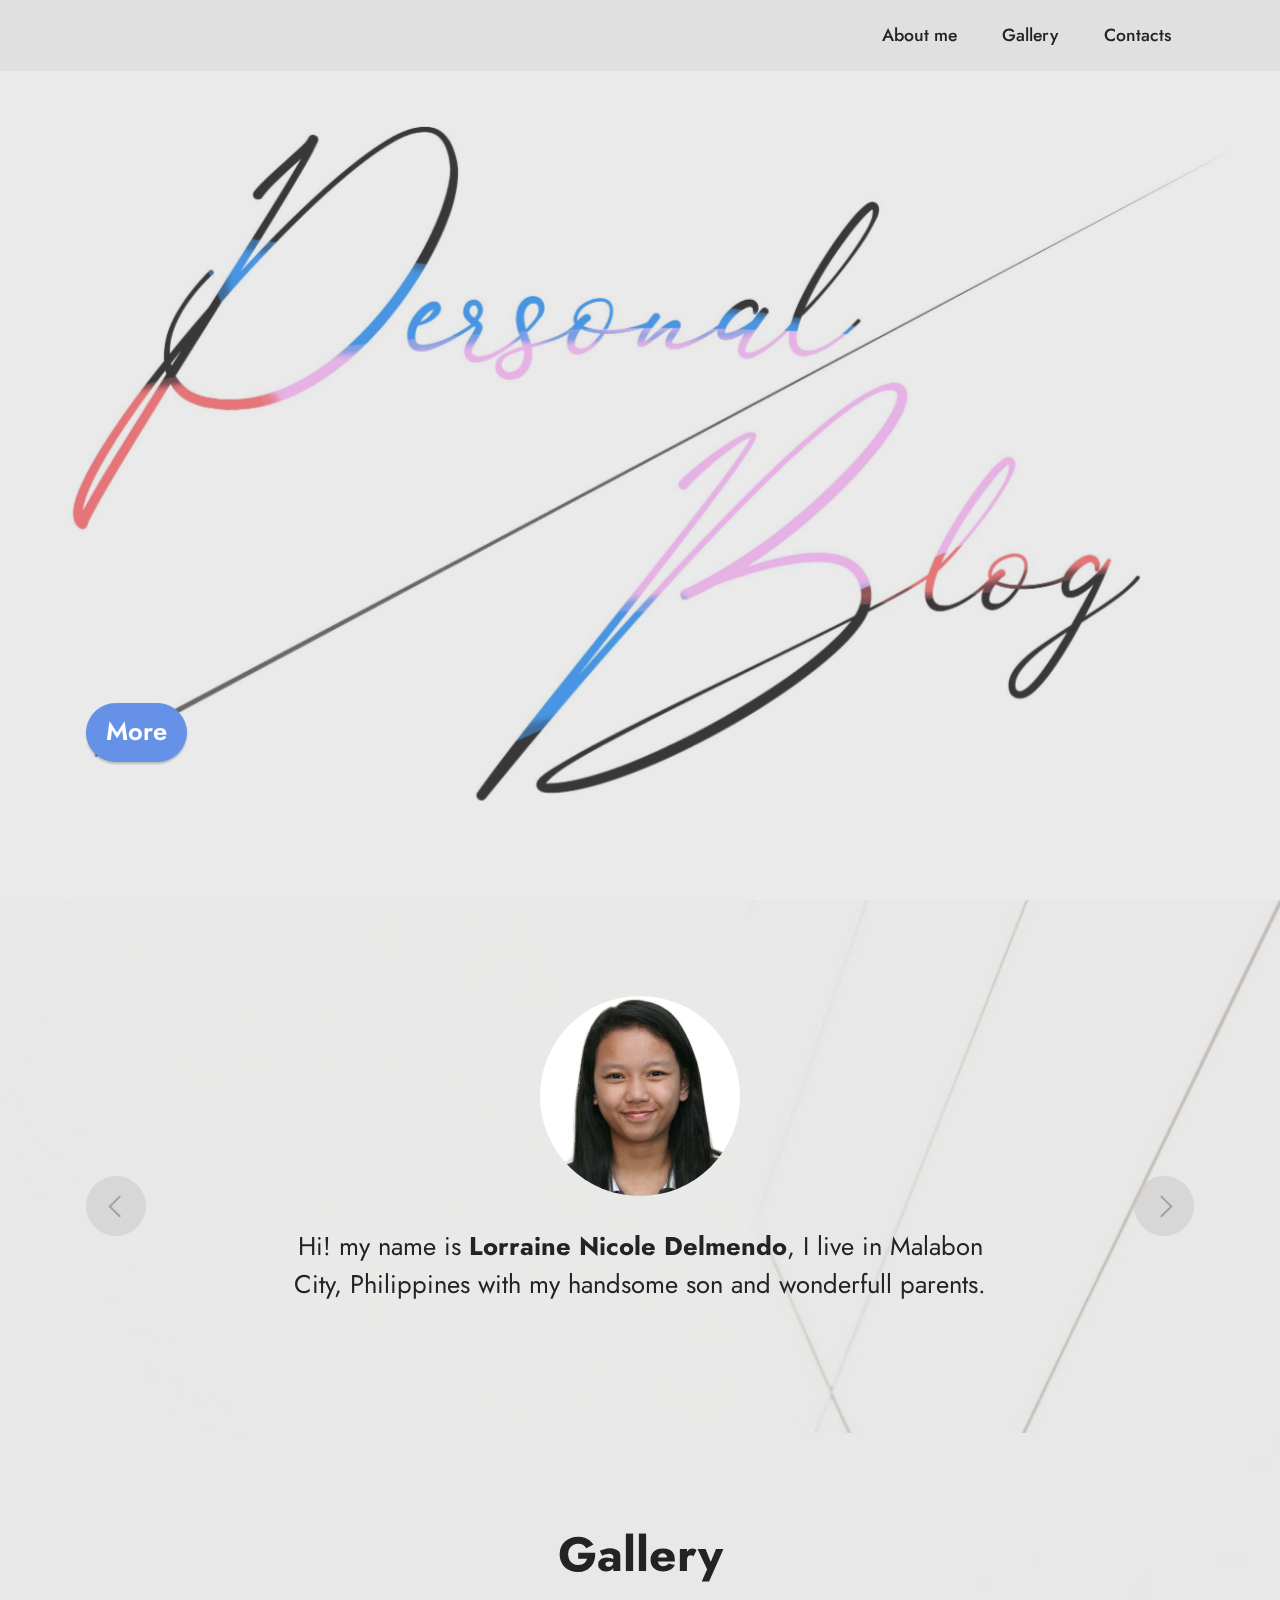
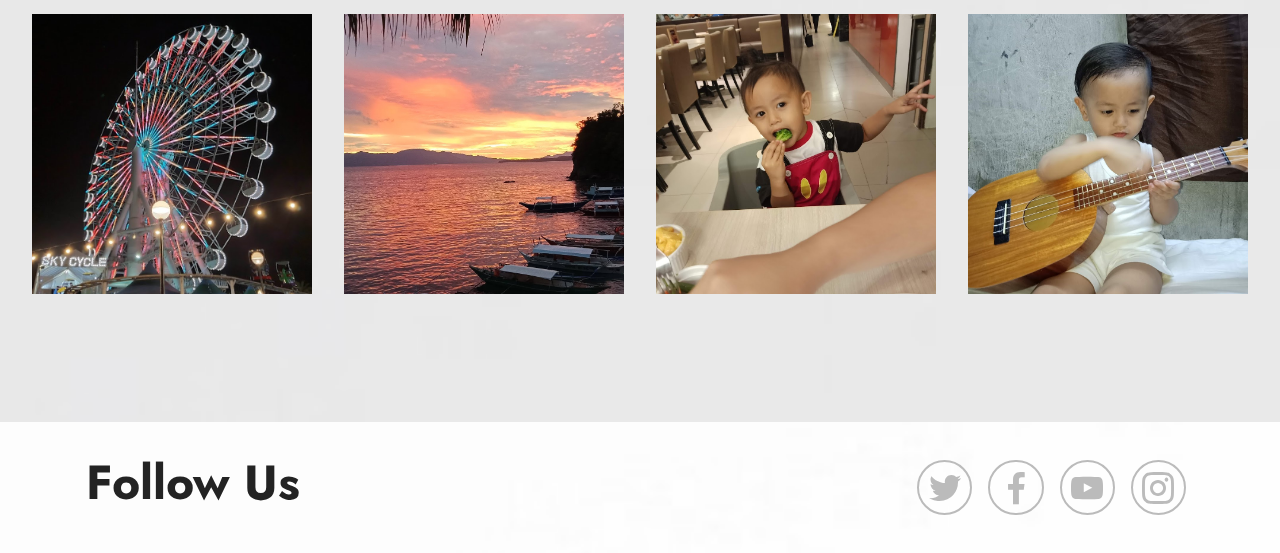
==== Blog/index.html @ 2544f217 "Blog" ====
<!DOCTYPE html>
<html  >
<head>
  <!-- Site made with Mobirise Website Builder v5.0.29, https://mobirise.com -->
  <meta charset="UTF-8">
  <meta http-equiv="X-UA-Compatible" content="IE=edge">
  <meta name="generator" content="Mobirise v5.0.29, mobirise.com">
  <meta name="viewport" content="width=device-width, initial-scale=1, minimum-scale=1">
  <link rel="shortcut icon" href="assets/images/pb-357x286.jpeg" type="image/x-icon">
  <meta name="description" content="">
  
  
  <title>Home</title>
  <link rel="stylesheet" href="assets/web/assets/mobirise-icons2/mobirise2.css">
  <link rel="stylesheet" href="assets/tether/tether.min.css">
  <link rel="stylesheet" href="assets/bootstrap/css/bootstrap.min.css">
  <link rel="stylesheet" href="assets/bootstrap/css/bootstrap-grid.min.css">
  <link rel="stylesheet" href="assets/bootstrap/css/bootstrap-reboot.min.css">
  <link rel="stylesheet" href="assets/dropdown/css/style.css">
  <link rel="stylesheet" href="assets/socicon/css/styles.css">
  <link rel="stylesheet" href="assets/theme/css/style.css">
  <link rel="preload" as="style" href="assets/mobirise/css/mbr-additional.css"><link rel="stylesheet" href="assets/mobirise/css/mbr-additional.css" type="text/css">
  
  
  
  
</head>
<body>
  
  <section class="menu menu3 cid-saQWRDQzKo" once="menu" id="menu3-0">
    
    <nav class="navbar navbar-dropdown navbar-fixed-top navbar-expand-lg">
        <div class="container">
            <div class="navbar-brand">
                
                
            </div>
            <button class="navbar-toggler" type="button" data-toggle="collapse" data-target="#navbarSupportedContent" aria-controls="navbarNavAltMarkup" aria-expanded="false" aria-label="Toggle navigation">
                <div class="hamburger">
                    <span></span>
                    <span></span>
                    <span></span>
                    <span></span>
                </div>
            </button>
            <div class="collapse navbar-collapse" id="navbarSupportedContent">
                <ul class="navbar-nav nav-dropdown nav-right navbar-nav-top-padding" data-app-modern-menu="true"><li class="nav-item"><a class="nav-link link text-black text-primary display-4" href="index.html#testimonials3-3">
                            About me</a></li>
                    <li class="nav-item"><a class="nav-link link text-black text-primary display-4" href="index.html#gallery6-5">
                            Gallery</a></li>
                    <li class="nav-item"><a class="nav-link link text-black text-primary display-4" href="index.html#contacts4-6">Contacts</a>
                    </li></ul>
                
                
            </div>
        </div>
    </nav>
</section>

<section class="engine"><a href="https://mobirise.info/n">free simple website templates</a></section><section class="header4 cid-saR6z9TPL6 mbr-fullscreen mbr-parallax-background" id="header4-7">

    
    <div class="mbr-overlay"></div>
    <div class="container">
        <div class="row">
            <div class="content-wrap">
                
                
                

                <div class="mbr-section-btn"><a class="btn btn-primary display-7" href="index.html#testimonials3-3">More</a></div>
            </div>
        </div>
    </div>
</section>

<section class="testimonails3 carousel slide testimonials-slider cid-saQYOxG101" data-interval="false" id="testimonials3-3">

    

    <div class="mbr-overlay" style="opacity: 0.3; background-color: rgb(187, 187, 187);">
    </div>

    <div class="text-center container">
        

        <div class="carousel slide" role="listbox" data-pause="true" data-keyboard="false" data-ride="false" data-interval="false">
            <div class="carousel-inner">
                
                
            <div class="carousel-item">
                    <div class="user col-md-8">
                        <div class="user_image">
                            <img src="assets/images/img-20180225-234508-400x399.jpg" alt="">
                        </div>
                        <div class="user_text mb-4">
                            <p class="mbr-fonts-style display-7">Hi! my name is <strong>Lorraine Nicole Delmendo</strong>, I live in Malabon City, Philippines with my handsome son and wonderfull parents.</p>
                        </div>
                        
                        
                    </div>
                </div></div>

            <div class="carousel-controls">
                <a class="carousel-control-prev" role="button" data-slide="prev">
                    <span aria-hidden="true" class="mobi-mbri mobi-mbri-arrow-prev mbr-iconfont"></span>
                    <span class="sr-only">Previous</span>
                </a>

                <a class="carousel-control-next" role="button" data-slide="next">
                    <span aria-hidden="true" class="mobi-mbri mobi-mbri-arrow-next mbr-iconfont"></span>
                    <span class="sr-only">Next</span>
                </a>
            </div>
        </div>
    </div>
</section>

<section class="gallery6 mbr-gallery cid-saQZbvpZfr" id="gallery6-5">
    

    <div class="mbr-overlay" style="opacity: 0.3; background-color: rgb(187, 187, 187);">
    </div>

    <div class="container-fluid">
        <div class="mbr-section-head">
            <h3 class="mbr-section-title mbr-fonts-style align-center m-0 display-2"><strong>Gallery</strong></h3>
            
        </div>
        <div class="row mbr-gallery mt-4">
            <div class="col-12 col-md-6 col-lg-3 item gallery-image">
                <div class="item-wrapper" data-toggle="modal" data-target="#saR9uL6ODw-modal">
                    <img class="w-100" src="assets/images/c1.jpg" alt="" data-slide-to="0" data-target="#lb-saR9uL6ODw">
                    <div class="icon-wrapper">
                        <span class="mobi-mbri mobi-mbri-search mbr-iconfont mbr-iconfont-btn"></span>
                    </div>
                </div>
                
            </div>
            <div class="col-12 col-md-6 col-lg-3 item gallery-image">
                <div class="item-wrapper" data-toggle="modal" data-target="#saR9uL6ODw-modal">
                    <img class="w-100" src="assets/images/c5.jpg" alt="" data-slide-to="1" data-target="#lb-saR9uL6ODw">
                    <div class="icon-wrapper">
                        <span class="mobi-mbri mobi-mbri-search mbr-iconfont mbr-iconfont-btn"></span>
                    </div>
                </div>
                
            </div>
            <div class="col-12 col-md-6 col-lg-3 item gallery-image">
                <div class="item-wrapper" data-toggle="modal" data-target="#saR9uL6ODw-modal">
                    <img class="w-100" src="assets/images/q7.jpg" alt="" data-slide-to="2" data-target="#lb-saR9uL6ODw">
                    <div class="icon-wrapper">
                        <span class="mobi-mbri mobi-mbri-search mbr-iconfont mbr-iconfont-btn"></span>
                    </div>
                </div>
                
            </div>
            <div class="col-12 col-md-6 col-lg-3 item gallery-image">
                <div class="item-wrapper" data-toggle="modal" data-target="#saR9uL6ODw-modal">
                    <img class="w-100" src="assets/images/q8.jpg" alt="" data-slide-to="3" data-target="#lb-saR9uL6ODw">
                    <div class="icon-wrapper">
                        <span class="mobi-mbri mobi-mbri-search mbr-iconfont mbr-iconfont-btn"></span>
                    </div>
                </div>
                
            </div>
        </div>

        <div class="modal mbr-slider" tabindex="-1" role="dialog" aria-hidden="true" id="saR9uL6ODw-modal">
            <div class="modal-dialog" role="document">
                <div class="modal-content">
                    <div class="modal-body">
                        <div class="carousel slide carousel-fade" id="lb-saR9uL6ODw" data-interval="5000">
                            <div class="carousel-inner">
                                <div class="carousel-item active">
                                    <img class="d-block w-100" src="assets/images/c1.jpg" alt="">
                                </div>
                                <div class="carousel-item">
                                    <img class="d-block w-100" src="assets/images/c5.jpg" alt="">
                                </div>
                                <div class="carousel-item">
                                    <img class="d-block w-100" src="assets/images/q7.jpg" alt="">
                                </div>
                                <div class="carousel-item">
                                    <img class="d-block w-100" src="assets/images/q8.jpg" alt="">
                                </div>
                            </div>
                            <ol class="carousel-indicators">
                                <li data-slide-to="0" class="active" data-target="#lb-saR9uL6ODw"></li>
                                <li data-slide-to="1" data-target="#lb-saR9uL6ODw"></li>
                                <li data-slide-to="2" data-target="#lb-saR9uL6ODw"></li>
                                <li data-slide-to="3" data-target="#lb-saR9uL6ODw"></li>
                            </ol>
                            <a role="button" href="" class="close" data-dismiss="modal" aria-label="Close">
                            </a>
                            <a class="carousel-control-prev carousel-control" role="button" data-slide="prev" href="#lb-saR9uL6ODw">
                                <span class="mobi-mbri mobi-mbri-arrow-prev" aria-hidden="true"></span>
                                <span class="sr-only">Previous</span>
                            </a>
                            <a class="carousel-control-next carousel-control" role="button" data-slide="next" href="#lb-saR9uL6ODw">
                                <span class="mobi-mbri mobi-mbri-arrow-next" aria-hidden="true"></span>
                                <span class="sr-only">Next</span>
                            </a>
                        </div>
                    </div>
                </div>
            </div>
        </div>
    </div>
</section>

<section class="contacts4 cid-saQZkovr1G" id="contacts4-6">

    

    

    <div class="container">
        <div class="row align-items-center justify-content-center">
            <div class="text-content col-12 col-md-6">
                <h2 class="mbr-section-title mbr-fonts-style display-2">
                    <strong>Follow Us</strong>
                </h2>
                
            </div>
            <div class="icons d-flex align-items-center col-12 col-md-6 justify-content-end mt-md-0 mt-2 flex-wrap">
                <a href="https://twitter.com/lrrndlmnd" target="_blank">
                    <span class="mbr-iconfont mbr-iconfont-social socicon-twitter socicon"></span>
                </a>
                <a href="https://www.facebook.com/kneecoal112326" target="_blank">
                    <span class="mbr-iconfont mbr-iconfont-social socicon-facebook socicon"></span>
                </a>
                <a href="https://www.youtube.com/c/lorrainedelmendo" target="_blank">
                    <span class="mbr-iconfont mbr-iconfont-social socicon-youtube socicon"></span>
                </a>
                <a href="https://instagram.com/law_rain_knee_call" target="_blank">
                    <span class="mbr-iconfont mbr-iconfont-social socicon-instagram socicon"></span>
                </a>
                
                
                
                
                
                
            </div>
        </div>
    </div>
    
</section>


  <script src="assets/web/assets/jquery/jquery.min.js"></script>
  <script src="assets/popper/popper.min.js"></script>
  <script src="assets/tether/tether.min.js"></script>
  <script src="assets/bootstrap/js/bootstrap.min.js"></script>
  <script src="assets/smoothscroll/smooth-scroll.js"></script>
  <script src="assets/parallax/jarallax.min.js"></script>
  <script src="assets/dropdown/js/nav-dropdown.js"></script>
  <script src="assets/dropdown/js/navbar-dropdown.js"></script>
  <script src="assets/touchswipe/jquery.touch-swipe.min.js"></script>
  <script src="assets/bootstrapcarouselswipe/bootstrap-carousel-swipe.js"></script>
  <script src="assets/mbr-testimonials-slider/mbr-testimonials-slider.js"></script>
  <script src="assets/sociallikes/social-likes.js"></script>
  <script src="assets/theme/js/script.js"></script>
  
  
  
</body>
</html>
---- Blog/assets/web/assets/mobirise-icons2/mobirise2.css ----
@font-face {
  font-family: 'Moririse2';
  font-display: swap;
  src:  url('mobirise2.eot?f2bix4');
  src:  url('mobirise2.eot?f2bix4#iefix') format('embedded-opentype'),
    url('mobirise2.ttf?f2bix4') format('truetype'),
    url('mobirise2.woff?f2bix4') format('woff'),
    url('mobirise2.svg?f2bix4#mobirise2') format('svg');
  font-weight: normal;
  font-style: normal;
}

[class^="mobi-"], [class*=" mobi-"] {
  /* use !important to prevent issues with browser extensions that change fonts */
  font-family: 'Moririse2' !important;
  speak: none;
  font-style: normal;
  font-weight: normal;
  font-variant: normal;
  text-transform: none;
  line-height: 1;

  /* Better Font Rendering =========== */
  -webkit-font-smoothing: antialiased;
  -moz-osx-font-smoothing: grayscale;
}

.mobi-mbri-add-submenu:before {
  content: "\e900";
}
.mobi-mbri-alert:before {
  content: "\e901";
}
.mobi-mbri-align-center:before {
  content: "\e902";
}
.mobi-mbri-align-justify:before {
  content: "\e903";
}
.mobi-mbri-align-left:before {
  content: "\e904";
}
.mobi-mbri-align-right:before {
  content: "\e905";
}
.mobi-mbri-android:before {
  content: "\e906";
}
.mobi-mbri-apple:before {
  content: "\e907";
}
.mobi-mbri-arrow-down:before {
  content: "\e908";
}
.mobi-mbri-arrow-next:before {
  content: "\e909";
}
.mobi-mbri-arrow-prev:before {
  content: "\e90a";
}
.mobi-mbri-arrow-up:before {
  content: "\e90b";
}
.mobi-mbri-bold:before {
  content: "\e90c";
}
.mobi-mbri-bookmark:before {
  content: "\e90d";
}
.mobi-mbri-bootstrap:before {
  content: "\e90e";
}
.mobi-mbri-briefcase:before {
  content: "\e90f";
}
.mobi-mbri-browse:before {
  content: "\e910";
}
.mobi-mbri-bulleted-list:before {
  content: "\e911";
}
.mobi-mbri-calendar:before {
  content: "\e912";
}
.mobi-mbri-camera:before {
  content: "\e913";
}
.mobi-mbri-cart-add:before {
  content: "\e914";
}
.mobi-mbri-cart-full:before {
  content: "\e915";
}
.mobi-mbri-cash:before {
  content: "\e916";
}
.mobi-mbri-change-style:before {
  content: "\e917";
}
.mobi-mbri-chat:before {
  content: "\e918";
}
.mobi-mbri-clock:before {
  content: "\e919";
}
.mobi-mbri-close:before {
  content: "\e91a";
}
.mobi-mbri-cloud:before {
  content: "\e91b";
}
.mobi-mbri-code:before {
  content: "\e91c";
}
.mobi-mbri-contact-form:before {
  content: "\e91d";
}
.mobi-mbri-credit-card:before {
  content: "\e91e";
}
.mobi-mbri-cursor-click:before {
  content: "\e91f";
}
.mobi-mbri-cust-feedback:before {
  content: "\e920";
}
.mobi-mbri-database:before {
  content: "\e921";
}
.mobi-mbri-delivery:before {
  content: "\e922";
}
.mobi-mbri-desktop:before {
  content: "\e923";
}
.mobi-mbri-devices:before {
  content: "\e924";
}
.mobi-mbri-down:before {
  content: "\e925";
}
.mobi-mbri-download-2:before {
  content: "\e926";
}
.mobi-mbri-download:before {
  content: "\e927";
}
.mobi-mbri-drag-n-drop-2:before {
  content: "\e928";
}
.mobi-mbri-drag-n-drop:before {
  content: "\e929";
}
.mobi-mbri-edit-2:before {
  content: "\e92a";
}
.mobi-mbri-edit:before {
  content: "\e92b";
}
.mobi-mbri-error:before {
  content: "\e92c";
}
.mobi-mbri-extension:before {
  content: "\e92d";
}
.mobi-mbri-features:before {
  content: "\e92e";
}
.mobi-mbri-file:before {
  content: "\e92f";
}
.mobi-mbri-flag:before {
  content: "\e930";
}
.mobi-mbri-folder:before {
  content: "\e931";
}
.mobi-mbri-gift:before {
  content: "\e932";
}
.mobi-mbri-github:before {
  content: "\e933";
}
.mobi-mbri-globe-2:before {
  content: "\e934";
}
.mobi-mbri-globe:before {
  content: "\e935";
}
.mobi-mbri-growing-chart:before {
  content: "\e936";
}
.mobi-mbri-hearth:before {
  content: "\e937";
}
.mobi-mbri-help:before {
  content: "\e938";
}
.mobi-mbri-home:before {
  content: "\e939";
}
.mobi-mbri-hot-cup:before {
  content: "\e93a";
}
.mobi-mbri-idea:before {
  content: "\e93b";
}
.mobi-mbri-image-gallery:before {
  content: "\e93c";
}
.mobi-mbri-image-slider:before {
  content: "\e93d";
}
.mobi-mbri-info:before {
  content: "\e93e";
}
.mobi-mbri-italic:before {
  content: "\e93f";
}
.mobi-mbri-key:before {
  content: "\e940";
}
.mobi-mbri-laptop:before {
  content: "\e941";
}
.mobi-mbri-layers:before {
  content: "\e942";
}
.mobi-mbri-left-right:before {
  content: "\e943";
}
.mobi-mbri-left:before {
  content: "\e944";
}
.mobi-mbri-letter:before {
  content: "\e945";
}
.mobi-mbri-like:before {
  content: "\e946";
}
.mobi-mbri-link:before {
  content: "\e947";
}
.mobi-mbri-lock:before {
  content: "\e948";
}
.mobi-mbri-login:before {
  content: "\e949";
}
.mobi-mbri-logout:before {
  content: "\e94a";
}
.mobi-mbri-magic-stick:before {
  content: "\e94b";
}
.mobi-mbri-map-pin:before {
  content: "\e94c";
}
.mobi-mbri-menu:before {
  content: "\e94d";
}
.mobi-mbri-mobile-2:before {
  content: "\e94e";
}
.mobi-mbri-mobile-horizontal:before {
  content: "\e94f";
}
.mobi-mbri-mobile:before {
  content: "\e950";
}
.mobi-mbri-mobirise:before {
  content: "\e951";
}
.mobi-mbri-more-horizontal:before {
  content: "\e952";
}
.mobi-mbri-more-vertical:before {
  content: "\e953";
}
.mobi-mbri-music:before {
  content: "\e954";
}
.mobi-mbri-new-file:before {
  content: "\e955";
}
.mobi-mbri-numbered-list:before {
  content: "\e956";
}
.mobi-mbri-opened-folder:before {
  content: "\e957";
}
.mobi-mbri-pages:before {
  content: "\e958";
}
.mobi-mbri-paper-plane:before {
  content: "\e959";
}
.mobi-mbri-paperclip:before {
  content: "\e95a";
}
.mobi-mbri-phone:before {
  content: "\e95b";
}
.mobi-mbri-photo:before {
  content: "\e95c";
}
.mobi-mbri-photos:before {
  content: "\e95d";
}
.mobi-mbri-pin:before {
  content: "\e95e";
}
.mobi-mbri-play:before {
  content: "\e95f";
}
.mobi-mbri-plus:before {
  content: "\e960";
}
.mobi-mbri-preview:before {
  content: "\e961";
}
.mobi-mbri-print:before {
  content: "\e962";
}
.mobi-mbri-protect:before {
  content: "\e963";
}
.mobi-mbri-question:before {
  content: "\e964";
}
.mobi-mbri-quote-left:before {
  content: "\e965";
}
.mobi-mbri-quote-right:before {
  content: "\e966";
}
.mobi-mbri-redo:before {
  content: "\e967";
}
.mobi-mbri-refresh:before {
  content: "\e968";
}
.mobi-mbri-responsive-2:before {
  content: "\e969";
}
.mobi-mbri-responsive:before {
  content: "\e96a";
}
.mobi-mbri-right:before {
  content: "\e96b";
}
.mobi-mbri-rocket:before {
  content: "\e96c";
}
.mobi-mbri-sad-face:before {
  content: "\e96d";
}
.mobi-mbri-sale:before {
  content: "\e96e";
}
.mobi-mbri-save:before {
  content: "\e96f";
}
.mobi-mbri-search:before {
  content: "\e970";
}
.mobi-mbri-setting-2:before {
  content: "\e971";
}
.mobi-mbri-setting-3:before {
  content: "\e972";
}
.mobi-mbri-setting:before {
  content: "\e973";
}
.mobi-mbri-share:before {
  content: "\e974";
}
.mobi-mbri-shopping-bag:before {
  content: "\e975";
}
.mobi-mbri-shopping-basket:before {
  content: "\e976";
}
.mobi-mbri-shopping-cart:before {
  content: "\e977";
}
.mobi-mbri-sites:before {
  content: "\e978";
}
.mobi-mbri-smile-face:before {
  content: "\e979";
}
.mobi-mbri-speed:before {
  content: "\e97a";
}
.mobi-mbri-star:before {
  content: "\e97b";
}
.mobi-mbri-success:before {
  content: "\e97c";
}
.mobi-mbri-sun:before {
  content: "\e97d";
}
.mobi-mbri-sun2:before {
  content: "\e97e";
}
.mobi-mbri-tablet-vertical:before {
  content: "\e97f";
}
.mobi-mbri-tablet:before {
  content: "\e980";
}
.mobi-mbri-target:before {
  content: "\e981";
}
.mobi-mbri-timer:before {
  content: "\e982";
}
.mobi-mbri-to-ftp:before {
  content: "\e983";
}
.mobi-mbri-to-local-drive:before {
  content: "\e984";
}
.mobi-mbri-touch-swipe:before {
  content: "\e985";
}
.mobi-mbri-touch:before {
  content: "\e986";
}
.mobi-mbri-trash:before {
  content: "\e987";
}
.mobi-mbri-underline:before {
  content: "\e988";
}
.mobi-mbri-undo:before {
  content: "\e989";
}
.mobi-mbri-unlink:before {
  content: "\e98a";
}
.mobi-mbri-unlock:before {
  content: "\e98b";
}
.mobi-mbri-up-down:before {
  content: "\e98c";
}
.mobi-mbri-up:before {
  content: "\e98d";
}
.mobi-mbri-update:before {
  content: "\e98e";
}
.mobi-mbri-upload-2:before {
  content: "\e98f";
}
.mobi-mbri-upload:before {
  content: "\e990";
}
.mobi-mbri-user-2:before {
  content: "\e991";
}
.mobi-mbri-user:before {
  content: "\e992";
}
.mobi-mbri-users:before {
  content: "\e993";
}
.mobi-mbri-video-play:before {
  content: "\e994";
}
.mobi-mbri-video:before {
  content: "\e995";
}
.mobi-mbri-watch:before {
  content: "\e996";
}
.mobi-mbri-website-theme-2:before {
  content: "\e997";
}
.mobi-mbri-website-theme:before {
  content: "\e998";
}
.mobi-mbri-wifi:before {
  content: "\e999";
}
.mobi-mbri-windows:before {
  content: "\e99a";
}
.mobi-mbri-zoom-in:before {
  content: "\e99b";
}
.mobi-mbri-zoom-out:before {
  content: "\e99c";
}
---- Blog/assets/dropdown/css/style.css ----
.navbar-dropdown {
  left: 0;
  padding: 0;
  position: absolute;
  right: 0;
  top: 0;
  transition: all 0.45s ease;
  z-index: 1030;
  background: #282828; }
  .navbar-dropdown .navbar-logo {
    margin-right: 0.8rem;
    transition: margin 0.3s ease-in-out;
    vertical-align: middle; }
    .navbar-dropdown .navbar-logo img {
      height: 3.125rem;
      transition: all 0.3s ease-in-out; }
    .navbar-dropdown .navbar-logo.mbr-iconfont {
      font-size: 3.125rem;
      line-height: 3.125rem; }
  .navbar-dropdown .navbar-caption {
    font-weight: 700;
    white-space: normal;
    vertical-align: -4px;
    line-height: 3.125rem !important; }
    .navbar-dropdown .navbar-caption, .navbar-dropdown .navbar-caption:hover {
      color: inherit;
      text-decoration: none; }
  .navbar-dropdown .mbr-iconfont + .navbar-caption {
    vertical-align: -1px; }
  .navbar-dropdown.navbar-fixed-top {
    position: fixed; }
  .navbar-dropdown .navbar-brand span {
    vertical-align: -4px; }
  .navbar-dropdown.bg-color.transparent {
    background: none; }
  .navbar-dropdown.navbar-short .navbar-brand {
    padding: 0.625rem 0; }
    .navbar-dropdown.navbar-short .navbar-brand span {
      vertical-align: -1px; }
  .navbar-dropdown.navbar-short .navbar-caption {
    line-height: 2.375rem !important;
    vertical-align: -2px; }
  .navbar-dropdown.navbar-short .navbar-logo {
    margin-right: 0.5rem; }
    .navbar-dropdown.navbar-short .navbar-logo img {
      height: 2.375rem; }
    .navbar-dropdown.navbar-short .navbar-logo.mbr-iconfont {
      font-size: 2.375rem;
      line-height: 2.375rem; }
  .navbar-dropdown.navbar-short .mbr-table-cell {
    height: 3.625rem; }
  .navbar-dropdown .navbar-close {
    left: 0.6875rem;
    position: fixed;
    top: 0.75rem;
    z-index: 1000; }
  .navbar-dropdown .hamburger-icon {
    content: "";
    display: inline-block;
    vertical-align: middle;
    width: 16px;
    -webkit-box-shadow: 0 -6px 0 1px #282828,0 0 0 1px #282828,0 6px 0 1px #282828;
    -moz-box-shadow: 0 -6px 0 1px #282828,0 0 0 1px #282828,0 6px 0 1px #282828;
    box-shadow: 0 -6px 0 1px #282828,0 0 0 1px #282828,0 6px 0 1px #282828; }

.dropdown-menu .dropdown-toggle[data-toggle="dropdown-submenu"]::after {
  border-bottom: 0.35em solid transparent;
  border-left: 0.35em solid;
  border-right: 0;
  border-top: 0.35em solid transparent;
  margin-left: 0.3rem; }

.dropdown-menu .dropdown-item:focus {
  outline: 0; }

.nav-dropdown {
  font-size: 0.75rem;
  font-weight: 500;
  height: auto !important; }
  .nav-dropdown .nav-btn {
    padding-left: 1rem; }
  .nav-dropdown .link {
    margin: .667em 1.667em;
    font-weight: 500;
    padding: 0;
    transition: color .2s ease-in-out; }
    .nav-dropdown .link.dropdown-toggle {
      margin-right: 2.583em; }
      .nav-dropdown .link.dropdown-toggle::after {
        margin-left: .25rem;
        border-top: 0.35em solid;
        border-right: 0.35em solid transparent;
        border-left: 0.35em solid transparent;
        border-bottom: 0; }
      .nav-dropdown .link.dropdown-toggle[aria-expanded="true"] {
        margin: 0;
        padding: 0.667em 3.263em  0.667em 1.667em; }
  .nav-dropdown .link::after,
  .nav-dropdown .dropdown-item::after {
    color: inherit; }
  .nav-dropdown .btn {
    font-size: 0.75rem;
    font-weight: 700;
    letter-spacing: 0;
    margin-bottom: 0;
    padding-left: 1.25rem;
    padding-right: 1.25rem; }
  .nav-dropdown .dropdown-menu {
    border-radius: 0;
    border: 0;
    left: 0;
    margin: 0;
    padding-bottom: 1.25rem;
    padding-top: 1.25rem;
    position: relative; }
  .nav-dropdown .dropdown-submenu {
    margin-left: 0.125rem;
    top: 0; }
  .nav-dropdown .dropdown-item {
    font-weight: 500;
    line-height: 2;
    padding: 0.3846em 4.615em 0.3846em 1.5385em;
    position: relative;
    transition: color .2s ease-in-out, background-color .2s ease-in-out; }
    .nav-dropdown .dropdown-item::after {
      margin-top: -0.3077em;
      position: absolute;
      right: 1.1538em;
      top: 50%; }
    .nav-dropdown .dropdown-item:focus, .nav-dropdown .dropdown-item:hover {
      background: none; }

@media (max-width: 767px) {
  .nav-dropdown.navbar-toggleable-sm {
    bottom: 0;
    display: none;
    left: 0;
    overflow-x: hidden;
    position: fixed;
    top: 0;
    transform: translateX(-100%);
    -ms-transform: translateX(-100%);
    -webkit-transform: translateX(-100%);
    width: 18.75rem;
    z-index: 999; } }
.nav-dropdown.navbar-toggleable-xl {
  bottom: 0;
  display: none;
  left: 0;
  overflow-x: hidden;
  position: fixed;
  top: 0;
  transform: translateX(-100%);
  -ms-transform: translateX(-100%);
  -webkit-transform: translateX(-100%);
  width: 18.75rem;
  z-index: 999; }

.nav-dropdown-sm {
  display: block !important;
  overflow-x: hidden;
  overflow: auto;
  padding-top: 3.875rem; }
  .nav-dropdown-sm::after {
    content: "";
    display: block;
    height: 3rem;
    width: 100%; }
  .nav-dropdown-sm.collapse.in ~ .navbar-close {
    display: block !important; }
  .nav-dropdown-sm.collapsing, .nav-dropdown-sm.collapse.in {
    transform: translateX(0);
    -ms-transform: translateX(0);
    -webkit-transform: translateX(0);
    transition: all 0.25s ease-out;
    -webkit-transition: all 0.25s ease-out;
    background: #282828; }
  .nav-dropdown-sm.collapsing[aria-expanded="false"] {
    transform: translateX(-100%);
    -ms-transform: translateX(-100%);
    -webkit-transform: translateX(-100%); }
  .nav-dropdown-sm .nav-item {
    display: block;
    margin-left: 0 !important;
    padding-left: 0; }
  .nav-dropdown-sm .link,
  .nav-dropdown-sm .dropdown-item {
    border-top: 1px dotted rgba(255, 255, 255, 0.1);
    font-size: 0.8125rem;
    line-height: 1.6;
    margin: 0 !important;
    padding: 0.875rem 2.4rem 0.875rem 1.5625rem !important;
    position: relative;
    white-space: normal; }
    .nav-dropdown-sm .link:focus, .nav-dropdown-sm .link:hover,
    .nav-dropdown-sm .dropdown-item:focus,
    .nav-dropdown-sm .dropdown-item:hover {
      background: rgba(0, 0, 0, 0.2) !important;
      color: #c0a375; }
  .nav-dropdown-sm .nav-btn {
    position: relative;
    padding: 1.5625rem 1.5625rem 0 1.5625rem; }
    .nav-dropdown-sm .nav-btn::before {
      border-top: 1px dotted rgba(255, 255, 255, 0.1);
      content: "";
      left: 0;
      position: absolute;
      top: 0;
      width: 100%; }
    .nav-dropdown-sm .nav-btn + .nav-btn {
      padding-top: 0.625rem; }
      .nav-dropdown-sm .nav-btn + .nav-btn::before {
        display: none; }
  .nav-dropdown-sm .btn {
    padding: 0.625rem 0; }
  .nav-dropdown-sm .dropdown-toggle[data-toggle="dropdown-submenu"]::after {
    margin-left: .25rem;
    border-top: 0.35em solid;
    border-right: 0.35em solid transparent;
    border-left: 0.35em solid transparent;
    border-bottom: 0; }
  .nav-dropdown-sm .dropdown-toggle[data-toggle="dropdown-submenu"][aria-expanded="true"]::after {
    border-top: 0;
    border-right: 0.35em solid transparent;
    border-left: 0.35em solid transparent;
    border-bottom: 0.35em solid; }
  .nav-dropdown-sm .dropdown-menu {
    margin: 0;
    padding: 0;
    position: relative;
    top: 0;
    left: 0;
    width: 100%;
    border: 0;
    float: none;
    border-radius: 0;
    background: none; }
  .nav-dropdown-sm .dropdown-submenu {
    left: 100%;
    margin-left: 0.125rem;
    margin-top: -1.25rem;
    top: 0; }

.navbar-toggleable-sm .nav-dropdown .dropdown-menu {
  position: absolute; }

.navbar-toggleable-sm .nav-dropdown .dropdown-submenu {
  left: 100%;
  margin-left: 0.125rem;
  margin-top: -1.25rem;
  top: 0; }

.navbar-toggleable-sm.opened .nav-dropdown .dropdown-menu {
  position: relative; }

.navbar-toggleable-sm.opened .nav-dropdown .dropdown-submenu {
  left: 0;
  margin-left: 00rem;
  margin-top: 0rem;
  top: 0; }

.is-builder .nav-dropdown.collapsing {
  transition: none !important; }

/*# sourceMappingURL=style.css.map */
---- Blog/assets/socicon/css/styles.css ----
@charset "UTF-8";

@font-face {
  font-family: 'Socicon';
  src:  url('../fonts/socicon.eot');
  src:  url('../fonts/socicon.eot?#iefix') format('embedded-opentype'),
    url('../fonts/socicon.woff2') format('woff2'),
    url('../fonts/socicon.ttf') format('truetype'),
    url('../fonts/socicon.woff') format('woff'),
    url('../fonts/socicon.svg#socicon') format('svg');
  font-weight: normal;
  font-style: normal;
}

[data-icon]:before {
  font-family: "socicon" !important;
  content: attr(data-icon);
  font-style: normal !important;
  font-weight: normal !important;
  font-variant: normal !important;
  text-transform: none !important;
  speak: none;
  line-height: 1;
  -webkit-font-smoothing: antialiased;
  -moz-osx-font-smoothing: grayscale;
}

[class^="socicon-"], [class*=" socicon-"] {
  /* use !important to prevent issues with browser extensions that change fonts */
  font-family: 'Socicon' !important;
  speak: none;
  font-style: normal;
  font-weight: normal;
  font-variant: normal;
  text-transform: none;
  line-height: 1;

  /* Better Font Rendering =========== */
  -webkit-font-smoothing: antialiased;
  -moz-osx-font-smoothing: grayscale;
}

.socicon-eitaa:before {
  content: "\e97c";
}
.socicon-soroush:before {
  content: "\e97d";
}
.socicon-bale:before {
  content: "\e97e";
}
.socicon-zazzle:before {
  content: "\e97b";
}
.socicon-society6:before {
  content: "\e97a";
}
.socicon-redbubble:before {
  content: "\e979";
}
.socicon-avvo:before {
  content: "\e978";
}
.socicon-stitcher:before {
  content: "\e977";
}
.socicon-googlehangouts:before {
  content: "\e974";
}
.socicon-dlive:before {
  content: "\e975";
}
.socicon-vsco:before {
  content: "\e976";
}
.socicon-flipboard:before {
  content: "\e973";
}
.socicon-ubuntu:before {
  content: "\e958";
}
.socicon-artstation:before {
  content: "\e959";
}
.socicon-invision:before {
  content: "\e95a";
}
.socicon-torial:before {
  content: "\e95b";
}
.socicon-collectorz:before {
  content: "\e95c";
}
.socicon-seenthis:before {
  content: "\e95d";
}
.socicon-googleplaymusic:before {
  content: "\e95e";
}
.socicon-debian:before {
  content: "\e95f";
}
.socicon-filmfreeway:before {
  content: "\e960";
}
.socicon-gnome:before {
  content: "\e961";
}
.socicon-itchio:before {
  content: "\e962";
}
.socicon-jamendo:before {
  content: "\e963";
}
.socicon-mix:before {
  content: "\e964";
}
.socicon-sharepoint:before {
  content: "\e965";
}
.socicon-tinder:before {
  content: "\e966";
}
.socicon-windguru:before {
  content: "\e967";
}
.socicon-cdbaby:before {
  content: "\e968";
}
.socicon-elementaryos:before {
  content: "\e969";
}
.socicon-stage32:before {
  content: "\e96a";
}
.socicon-tiktok:before {
  content: "\e96b";
}
.socicon-gitter:before {
  content: "\e96c";
}
.socicon-letterboxd:before {
  content: "\e96d";
}
.socicon-threema:before {
  content: "\e96e";
}
.socicon-splice:before {
  content: "\e96f";
}
.socicon-metapop:before {
  content: "\e970";
}
.socicon-naver:before {
  content: "\e971";
}
.socicon-remote:before {
  content: "\e972";
}
.socicon-internet:before {
  content: "\e957";
}
.socicon-moddb:before {
  content: "\e94b";
}
.socicon-indiedb:before {
  content: "\e94c";
}
.socicon-traxsource:before {
  content: "\e94d";
}
.socicon-gamefor:before {
  content: "\e94e";
}
.socicon-pixiv:before {
  content: "\e94f";
}
.socicon-myanimelist:before {
  content: "\e950";
}
.socicon-blackberry:before {
  content: "\e951";
}
.socicon-wickr:before {
  content: "\e952";
}
.socicon-spip:before {
  content: "\e953";
}
.socicon-napster:before {
  content: "\e954";
}
.socicon-beatport:before {
  content: "\e955";
}
.socicon-hackerone:before {
  content: "\e956";
}
.socicon-hackernews:before {
  content: "\e946";
}
.socicon-smashwords:before {
  content: "\e947";
}
.socicon-kobo:before {
  content: "\e948";
}
.socicon-bookbub:before {
  content: "\e949";
}
.socicon-mailru:before {
  content: "\e94a";
}
.socicon-gitlab:before {
  content: "\e945";
}
.socicon-instructables:before {
  content: "\e944";
}
.socicon-portfolio:before {
  content: "\e943";
}
.socicon-codered:before {
  content: "\e940";
}
.socicon-origin:before {
  content: "\e941";
}
.socicon-nextdoor:before {
  content: "\e942";
}
.socicon-udemy:before {
  content: "\e93f";
}
.socicon-livemaster:before {
  content: "\e93e";
}
.socicon-crunchbase:before {
  content: "\e93b";
}
.socicon-homefy:before {
  content: "\e93c";
}
.socicon-calendly:before {
  content: "\e93d";
}
.socicon-realtor:before {
  content: "\e90f";
}
.socicon-tidal:before {
  content: "\e910";
}
.socicon-qobuz:before {
  content: "\e911";
}
.socicon-natgeo:before {
  content: "\e912";
}
.socicon-mastodon:before {
  content: "\e913";
}
.socicon-unsplash:before {
  content: "\e914";
}
.socicon-homeadvisor:before {
  content: "\e915";
}
.socicon-angieslist:before {
  content: "\e916";
}
.socicon-codepen:before {
  content: "\e917";
}
.socicon-slack:before {
  content: "\e918";
}
.socicon-openaigym:before {
  content: "\e919";
}
.socicon-logmein:before {
  content: "\e91a";
}
.socicon-fiverr:before {
  content: "\e91b";
}
.socicon-gotomeeting:before {
  content: "\e91c";
}
.socicon-aliexpress:before {
  content: "\e91d";
}
.socicon-guru:before {
  content: "\e91e";
}
.socicon-appstore:before {
  content: "\e91f";
}
.socicon-homes:before {
  content: "\e920";
}
.socicon-zoom:before {
  content: "\e921";
}
.socicon-alibaba:before {
  content: "\e922";
}
.socicon-craigslist:before {
  content: "\e923";
}
.socicon-wix:before {
  content: "\e924";
}
.socicon-redfin:before {
  content: "\e925";
}
.socicon-googlecalendar:before {
  content: "\e926";
}
.socicon-shopify:before {
  content: "\e927";
}
.socicon-freelancer:before {
  content: "\e928";
}
.socicon-seedrs:before {
  content: "\e929";
}
.socicon-bing:before {
  content: "\e92a";
}
.socicon-doodle:before {
  content: "\e92b";
}
.socicon-bonanza:before {
  content: "\e92c";
}
.socicon-squarespace:before {
  content: "\e92d";
}
.socicon-toptal:before {
  content: "\e92e";
}
.socicon-gust:before {
  content: "\e92f";
}
.socicon-ask:before {
  content: "\e930";
}
.socicon-trulia:before {
  content: "\e931";
}
.socicon-loomly:before {
  content: "\e932";
}
.socicon-ghost:before {
  content: "\e933";
}
.socicon-upwork:before {
  content: "\e934";
}
.socicon-fundable:before {
  content: "\e935";
}
.socicon-booking:before {
  content: "\e936";
}
.socicon-googlemaps:before {
  content: "\e937";
}
.socicon-zillow:before {
  content: "\e938";
}
.socicon-niconico:before {
  content: "\e939";
}
.socicon-toneden:before {
  content: "\e93a";
}
.socicon-augment:before {
  content: "\e908";
}
.socicon-bitbucket:before {
  content: "\e909";
}
.socicon-fyuse:before {
  content: "\e90a";
}
.socicon-yt-gaming:before {
  content: "\e90b";
}
.socicon-sketchfab:before {
  content: "\e90c";
}
.socicon-mobcrush:before {
  content: "\e90d";
}
.socicon-microsoft:before {
  content: "\e90e";
}
.socicon-pandora:before {
  content: "\e907";
}
.socicon-messenger:before {
  content: "\e906";
}
.socicon-gamewisp:before {
  content: "\e905";
}
.socicon-bloglovin:before {
  content: "\e904";
}
.socicon-tunein:before {
  content: "\e903";
}
.socicon-gamejolt:before {
  content: "\e901";
}
.socicon-trello:before {
  content: "\e902";
}
.socicon-spreadshirt:before {
  content: "\e900";
}
.socicon-500px:before {
  content: "\e000";
}
.socicon-8tracks:before {
  content: "\e001";
}
.socicon-airbnb:before {
  content: "\e002";
}
.socicon-alliance:before {
  content: "\e003";
}
.socicon-amazon:before {
  content: "\e004";
}
.socicon-amplement:before {
  content: "\e005";
}
.socicon-android:before {
  content: "\e006";
}
.socicon-angellist:before {
  content: "\e007";
}
.socicon-apple:before {
  content: "\e008";
}
.socicon-appnet:before {
  content: "\e009";
}
.socicon-baidu:before {
  content: "\e00a";
}
.socicon-bandcamp:before {
  content: "\e00b";
}
.socicon-battlenet:before {
  content: "\e00c";
}
.socicon-mixer:before {
  content: "\e00d";
}
.socicon-bebee:before {
  content: "\e00e";
}
.socicon-bebo:before {
  content: "\e00f";
}
.socicon-behance:before {
  content: "\e010";
}
.socicon-blizzard:before {
  content: "\e011";
}
.socicon-blogger:before {
  content: "\e012";
}
.socicon-buffer:before {
  content: "\e013";
}
.socicon-chrome:before {
  content: "\e014";
}
.socicon-coderwall:before {
  content: "\e015";
}
.socicon-curse:before {
  content: "\e016";
}
.socicon-dailymotion:before {
  content: "\e017";
}
.socicon-deezer:before {
  content: "\e018";
}
.socicon-delicious:before {
  content: "\e019";
}
.socicon-deviantart:before {
  content: "\e01a";
}
.socicon-diablo:before {
  content: "\e01b";
}
.socicon-digg:before {
  content: "\e01c";
}
.socicon-discord:before {
  content: "\e01d";
}
.socicon-disqus:before {
  content: "\e01e";
}
.socicon-douban:before {
  content: "\e01f";
}
.socicon-draugiem:before {
  content: "\e020";
}
.socicon-dribbble:before {
  content: "\e021";
}
.socicon-drupal:before {
  content: "\e022";
}
.socicon-ebay:before {
  content: "\e023";
}
.socicon-ello:before {
  content: "\e024";
}
.socicon-endomodo:before {
  content: "\e025";
}
.socicon-envato:before {
  content: "\e026";
}
.socicon-etsy:before {
  content: "\e027";
}
.socicon-facebook:before {
  content: "\e028";
}
.socicon-feedburner:before {
  content: "\e029";
}
.socicon-filmweb:before {
  content: "\e02a";
}
.socicon-firefox:before {
  content: "\e02b";
}
.socicon-flattr:before {
  content: "\e02c";
}
.socicon-flickr:before {
  content: "\e02d";
}
.socicon-formulr:before {
  content: "\e02e";
}
.socicon-forrst:before {
  content: "\e02f";
}
.socicon-foursquare:before {
  content: "\e030";
}
.socicon-friendfeed:before {
  content: "\e031";
}
.socicon-github:before {
  content: "\e032";
}
.socicon-goodreads:before {
  content: "\e033";
}
.socicon-google:before {
  content: "\e034";
}
.socicon-googlescholar:before {
  content: "\e035";
}
.socicon-googlegroups:before {
  content: "\e036";
}
.socicon-googlephotos:before {
  content: "\e037";
}
.socicon-googleplus:before {
  content: "\e038";
}
.socicon-grooveshark:before {
  content: "\e039";
}
.socicon-hackerrank:before {
  content: "\e03a";
}
.socicon-hearthstone:before {
  content: "\e03b";
}
.socicon-hellocoton:before {
  content: "\e03c";
}
.socicon-heroes:before {
  content: "\e03d";
}
.socicon-smashcast:before {
  content: "\e03e";
}
.socicon-horde:before {
  content: "\e03f";
}
.socicon-houzz:before {
  content: "\e040";
}
.socicon-icq:before {
  content: "\e041";
}
.socicon-identica:before {
  content: "\e042";
}
.socicon-imdb:before {
  content: "\e043";
}
.socicon-instagram:before {
  content: "\e044";
}
.socicon-issuu:before {
  content: "\e045";
}
.socicon-istock:before {
  content: "\e046";
}
.socicon-itunes:before {
  content: "\e047";
}
.socicon-keybase:before {
  content: "\e048";
}
.socicon-lanyrd:before {
  content: "\e049";
}
.socicon-lastfm:before {
  content: "\e04a";
}
.socicon-line:before {
  content: "\e04b";
}
.socicon-linkedin:before {
  content: "\e04c";
}
.socicon-livejournal:before {
  content: "\e04d";
}
.socicon-lyft:before {
  content: "\e04e";
}
.socicon-macos:before {
  content: "\e04f";
}
.socicon-mail:before {
  content: "\e050";
}
.socicon-medium:before {
  content: "\e051";
}
.socicon-meetup:before {
  content: "\e052";
}
.socicon-mixcloud:before {
  content: "\e053";
}
.socicon-modelmayhem:before {
  content: "\e054";
}
.socicon-mumble:before {
  content: "\e055";
}
.socicon-myspace:before {
  content: "\e056";
}
.socicon-newsvine:before {
  content: "\e057";
}
.socicon-nintendo:before {
  content: "\e058";
}
.socicon-npm:before {
  content: "\e059";
}
.socicon-odnoklassniki:before {
  content: "\e05a";
}
.socicon-openid:before {
  content: "\e05b";
}
.socicon-opera:before {
  content: "\e05c";
}
.socicon-outlook:before {
  content: "\e05d";
}
.socicon-overwatch:before {
  content: "\e05e";
}
.socicon-patreon:before {
  content: "\e05f";
}
.socicon-paypal:before {
  content: "\e060";
}
.socicon-periscope:before {
  content: "\e061";
}
.socicon-persona:before {
  content: "\e062";
}
.socicon-pinterest:before {
  content: "\e063";
}
.socicon-play:before {
  content: "\e064";
}
.socicon-player:before {
  content: "\e065";
}
.socicon-playstation:before {
  content: "\e066";
}
.socicon-pocket:before {
  content: "\e067";
}
.socicon-qq:before {
  content: "\e068";
}
.socicon-quora:before {
  content: "\e069";
}
.socicon-raidcall:before {
  content: "\e06a";
}
.socicon-ravelry:before {
  content: "\e06b";
}
.socicon-reddit:before {
  content: "\e06c";
}
.socicon-renren:before {
  content: "\e06d";
}
.socicon-researchgate:before {
  content: "\e06e";
}
.socicon-residentadvisor:before {
  content: "\e06f";
}
.socicon-reverbnation:before {
  content: "\e070";
}
.socicon-rss:before {
  content: "\e071";
}
.socicon-sharethis:before {
  content: "\e072";
}
.socicon-skype:before {
  content: "\e073";
}
.socicon-slideshare:before {
  content: "\e074";
}
.socicon-smugmug:before {
  content: "\e075";
}
.socicon-snapchat:before {
  content: "\e076";
}
.socicon-songkick:before {
  content: "\e077";
}
.socicon-soundcloud:before {
  content: "\e078";
}
.socicon-spotify:before {
  content: "\e079";
}
.socicon-stackexchange:before {
  content: "\e07a";
}
.socicon-stackoverflow:before {
  content: "\e07b";
}
.socicon-starcraft:before {
  content: "\e07c";
}
.socicon-stayfriends:before {
  content: "\e07d";
}
.socicon-steam:before {
  content: "\e07e";
}
.socicon-storehouse:before {
  content: "\e07f";
}
.socicon-strava:before {
  content: "\e080";
}
.socicon-streamjar:before {
  content: "\e081";
}
.socicon-stumbleupon:before {
  content: "\e082";
}
.socicon-swarm:before {
  content: "\e083";
}
.socicon-teamspeak:before {
  content: "\e084";
}
.socicon-teamviewer:before {
  content: "\e085";
}
.socicon-technorati:before {
  content: "\e086";
}
.socicon-telegram:before {
  content: "\e087";
}
.socicon-tripadvisor:before {
  content: "\e088";
}
.socicon-tripit:before {
  content: "\e089";
}
.socicon-triplej:before {
  content: "\e08a";
}
.socicon-tumblr:before {
  content: "\e08b";
}
.socicon-twitch:before {
  content: "\e08c";
}
.socicon-twitter:before {
  content: "\e08d";
}
.socicon-uber:before {
  content: "\e08e";
}
.socicon-ventrilo:before {
  content: "\e08f";
}
.socicon-viadeo:before {
  content: "\e090";
}
.socicon-viber:before {
  content: "\e091";
}
.socicon-viewbug:before {
  content: "\e092";
}
.socicon-vimeo:before {
  content: "\e093";
}
.socicon-vine:before {
  content: "\e094";
}
.socicon-vkontakte:before {
  content: "\e095";
}
.socicon-warcraft:before {
  content: "\e096";
}
.socicon-wechat:before {
  content: "\e097";
}
.socicon-weibo:before {
  content: "\e098";
}
.socicon-whatsapp:before {
  content: "\e099";
}
.socicon-wikipedia:before {
  content: "\e09a";
}
.socicon-windows:before {
  content: "\e09b";
}
.socicon-wordpress:before {
  content: "\e09c";
}
.socicon-wykop:before {
  content: "\e09d";
}
.socicon-xbox:before {
  content: "\e09e";
}
.socicon-xing:before {
  content: "\e09f";
}
.socicon-yahoo:before {
  content: "\e0a0";
}
.socicon-yammer:before {
  content: "\e0a1";
}
.socicon-yandex:before {
  content: "\e0a2";
}
.socicon-yelp:before {
  content: "\e0a3";
}
.socicon-younow:before {
  content: "\e0a4";
}
.socicon-youtube:before {
  content: "\e0a5";
}
.socicon-zapier:before {
  content: "\e0a6";
}
.socicon-zerply:before {
  content: "\e0a7";
}
.socicon-zomato:before {
  content: "\e0a8";
}
.socicon-zynga:before {
  content: "\e0a9";
}
---- Blog/assets/theme/css/style.css ----
section {
  background-color: #ffffff; }

.form-control:focus {
  box-shadow: none; }

:focus {
  outline: none; }

section,
.container,
.container-fluid {
  position: relative;
  word-wrap: break-word; }

a.mbr-iconfont:hover {
  text-decoration: none; }

.article .lead p,
.article .lead ul,
.article .lead ol,
.article .lead pre,
.article .lead blockquote {
  margin-bottom: 0; }

a {
  font-style: normal;
  font-weight: 400;
  cursor: pointer; }
  a, a:hover {
    text-decoration: none; }

figure {
  margin-bottom: 0; }

body {
  color: #232323; }

h1,
h2,
h3,
h4,
h5,
h6,
.display-1,
.display-2,
.display-4,
.display-5,
.display-7,
span,
p,
a {
  line-height: 1;
  word-break: break-word;
  word-wrap: break-word;
  font-weight: 400; }

b,
strong {
  font-weight: bold; }

input:-webkit-autofill, input:-webkit-autofill:hover, input:-webkit-autofill:focus, input:-webkit-autofill:active {
  transition-delay: 9999s;
  transition-property: background-color, color; }

textarea[type="hidden"] {
  display: none; }

body {
  position: relative; }

section {
  background-position: 50% 50%;
  background-repeat: no-repeat;
  background-size: cover; }
  section .mbr-background-video,
  section .mbr-background-video-preview {
    position: absolute;
    bottom: 0;
    left: 0;
    right: 0;
    top: 0; }

.hidden {
  visibility: hidden; }

.mbr-z-index20 {
  z-index: 20; }

/*! Base colors */
.mbr-white {
  color: #ffffff; }

.mbr-black {
  color: #111111; }

.mbr-bg-white {
  background-color: #ffffff; }

.mbr-bg-black {
  background-color: #000000; }

/*! Text-aligns */
.align-left {
  text-align: left; }

.align-center {
  text-align: center; }

.align-right {
  text-align: right; }

/*! Font-weight  */
.mbr-light {
  font-weight: 300; }

.mbr-regular {
  font-weight: 400; }

.mbr-semibold {
  font-weight: 500; }

.mbr-bold {
  font-weight: 700; }

/*! Media  */
.media-size-item {
  flex: 1 1 auto; }

.media-content {
  flex-basis: 100%; }

.media-container-row {
  display: flex;
  flex-direction: row;
  flex-wrap: wrap;
  justify-content: center;
  align-content: center;
  align-items: start; }
  .media-container-row .media-size-item {
    width: 400px; }

.media-container-column {
  display: flex;
  flex-direction: column;
  flex-wrap: wrap;
  justify-content: center;
  align-content: center;
  align-items: stretch; }
  .media-container-column > * {
    width: 100%; }

@media (min-width: 992px) {
  .media-container-row {
    flex-wrap: nowrap; } }
figure {
  overflow: hidden; }

figure[mbr-media-size] {
  transition: width 0.1s; }

img,
iframe {
  display: block;
  width: 100%; }

.card {
  background-color: transparent;
  border: none; }

.card-box {
  width: 100%; }

.card-img {
  text-align: center;
  flex-shrink: 0;
  -webkit-flex-shrink: 0; }

.media {
  max-width: 100%;
  margin: 0 auto; }

.mbr-figure {
  align-self: center; }

.media-container > div {
  max-width: 100%; }

.mbr-figure img,
.card-img img {
  width: 100%; }

@media (max-width: 991px) {
  .media-size-item {
    width: auto !important; }

  .media {
    width: auto; }

  .mbr-figure {
    width: 100% !important; } }
/*! Buttons */
.mbr-section-btn {
  margin-left: -0.6rem;
  margin-right: -0.6rem;
  font-size: 0; }

.btn {
  font-weight: 600;
  border-width: 1px;
  font-style: normal;
  margin: 0.6rem 0.6rem;
  white-space: normal;
  transition: all 0.2s ease-in-out;
  display: inline-flex;
  align-items: center;
  justify-content: center;
  word-break: break-word; }

.btn-sm {
  font-weight: 600;
  letter-spacing: 0px;
  transition: all 0.3s ease-in-out; }

.btn-md {
  font-weight: 600;
  letter-spacing: 0px;
  transition: all 0.3s ease-in-out; }

.btn-lg {
  font-weight: 600;
  letter-spacing: 0px;
  transition: all 0.3s ease-in-out; }

.btn-form {
  margin: 0; }
  .btn-form:hover {
    cursor: pointer; }

nav .mbr-section-btn {
  margin-left: 0rem;
  margin-right: 0rem; }

/*! Btn icon margin */
.btn .mbr-iconfont,
.btn.btn-sm .mbr-iconfont {
  order: 1;
  cursor: pointer;
  margin-left: 0.5rem;
  vertical-align: sub; }

.btn.btn-md .mbr-iconfont,
.btn.btn-md .mbr-iconfont {
  margin-left: 0.8rem; }

.mbr-regular {
  font-weight: 400; }

.mbr-semibold {
  font-weight: 500; }

.mbr-bold {
  font-weight: 700; }

[type="submit"] {
  -webkit-appearance: none; }

/*! Full-screen */
.mbr-fullscreen .mbr-overlay {
  min-height: 100vh; }

.mbr-fullscreen {
  display: flex;
  display: -webkit-flex;
  display: -moz-flex;
  display: -ms-flex;
  display: -o-flex;
  align-items: center;
  min-height: 100vh;
  padding-top: 3rem;
  padding-bottom: 3rem; }

/*! Map */
.map {
  height: 25rem;
  position: relative; }
  .map iframe {
    width: 100%;
    height: 100%; }

/* Form */
.form-asterisk {
  font-family: initial;
  position: absolute;
  top: -2px;
  font-weight: normal; }

/*! Scroll to top arrow */
.mbr-arrow-up {
  bottom: 25px;
  right: 90px;
  position: fixed;
  text-align: right;
  z-index: 5000;
  color: #ffffff;
  font-size: 32px; }

.mbr-arrow-up a {
  background: rgba(0, 0, 0, 0.2);
  border-radius: 50%;
  color: #fff;
  display: inline-block;
  height: 60px;
  width: 60px;
  outline-style: none !important;
  position: relative;
  text-decoration: none;
  transition: all 0.3s ease-in-out;
  cursor: pointer;
  text-align: center; }
  .mbr-arrow-up a:hover {
    background-color: rgba(0, 0, 0, 0.4); }
  .mbr-arrow-up a i {
    line-height: 60px; }

.mbr-arrow-up-icon {
  display: block;
  color: #fff; }

.mbr-arrow-up-icon::before {
  content: "\203a";
  display: inline-block;
  font-family: serif;
  font-size: 32px;
  line-height: 1;
  font-style: normal;
  position: relative;
  top: 6px;
  left: -4px;
  transform: rotate(-90deg); }

/*! Arrow Down */
.mbr-arrow {
  position: absolute;
  bottom: 45px;
  left: 50%;
  width: 60px;
  height: 60px;
  cursor: pointer;
  background-color: rgba(80, 80, 80, 0.5);
  border-radius: 50%;
  transform: translateX(-50%); }
  .mbr-arrow > a {
    display: inline-block;
    text-decoration: none;
    outline-style: none;
    animation: arrowdown 1.7s ease-in-out infinite; }
    .mbr-arrow > a > i {
      position: absolute;
      top: -2px;
      left: 15px;
      font-size: 2rem; }

@keyframes arrowdown {
  0% {
    transform: translateY(0px); }
  50% {
    transform: translateY(-5px); }
  100% {
    transform: translateY(0px); } }
@-webkit-keyframes arrowdown {
  0% {
    transform: translateY(0px); }
  50% {
    transform: translateY(-5px); }
  100% {
    transform: translateY(0px); } }
@media (max-width: 500px) {
  .mbr-arrow-up {
    left: 50%;
    right: auto; } }
/*Gradients animation*/
@keyframes gradient-animation {
  from {
    background-position: 0% 100%;
    animation-timing-function: ease-in-out; }
  to {
    background-position: 100% 0%;
    animation-timing-function: ease-in-out; } }
@-webkit-keyframes gradient-animation {
  from {
    background-position: 0% 100%;
    animation-timing-function: ease-in-out; }
  to {
    background-position: 100% 0%;
    animation-timing-function: ease-in-out; } }
.bg-gradient {
  background-size: 200% 200%;
  animation: gradient-animation 5s infinite alternate;
  -webkit-animation: gradient-animation 5s infinite alternate; }

.menu .navbar-brand {
  display: -webkit-flex; }
  .menu .navbar-brand span {
    display: flex;
    display: -webkit-flex; }
  .menu .navbar-brand .navbar-caption-wrap {
    display: -webkit-flex; }
  .menu .navbar-brand .navbar-logo img {
    display: -webkit-flex; }
@media (min-width: 768px) and (max-width: 991px) {
  .menu .navbar-toggleable-sm .navbar-nav {
    display: -webkit-box;
    display: -webkit-flex;
    display: -ms-flexbox; } }
@media (max-width: 991px) {
  .menu .navbar-collapse {
    max-height: 93.5vh; }
    .menu .navbar-collapse.show {
      overflow: auto; } }
@media (min-width: 992px) {
  .menu .navbar-nav.nav-dropdown {
    display: -webkit-flex; }
  .menu .navbar-toggleable-sm .navbar-collapse {
    display: -webkit-flex !important; }
  .menu .collapsed .navbar-collapse {
    max-height: 93.5vh; }
    .menu .collapsed .navbar-collapse.show {
      overflow: auto; } }
@media (max-width: 767px) {
  .menu .navbar-collapse {
    max-height: 80vh; } }

.nav-link .mbr-iconfont {
  margin-right: .5rem; }

.navbar {
  display: -webkit-flex;
  -webkit-flex-wrap: wrap;
  -webkit-align-items: center;
  -webkit-justify-content: space-between; }

.navbar-collapse {
  -webkit-flex-basis: 100%;
  -webkit-flex-grow: 1;
  -webkit-align-items: center; }

.nav-dropdown .link {
  padding: 0.667em 1.667em !important;
  margin: 0 !important; }

.nav {
  display: -webkit-flex;
  -webkit-flex-wrap: wrap; }

.row {
  display: -webkit-flex;
  -webkit-flex-wrap: wrap; }

.justify-content-center {
  -webkit-justify-content: center; }

.form-inline {
  display: -webkit-flex; }

.card-wrapper {
  -webkit-flex: 1; }

.carousel-control {
  z-index: 10;
  display: -webkit-flex; }

.carousel-controls {
  display: -webkit-flex; }

.media {
  display: -webkit-flex; }

.form-group:focus {
  outline: none; }

.jq-selectbox__select {
  padding: 7px 0;
  position: relative; }

.jq-selectbox__dropdown {
  overflow: hidden;
  border-radius: 10px;
  position: absolute;
  top: 100%;
  left: 0 !important;
  width: 100% !important; }

.jq-selectbox__trigger-arrow {
  right: 0;
  transform: translateY(-50%); }

.jq-selectbox li {
  padding: 1.07em 0.5em; }

input[type="range"] {
  padding-left: 0 !important;
  padding-right: 0 !important; }

.modal-dialog,
.modal-content {
  height: 100%; }

.modal-dialog .carousel-inner {
  height: calc(100vh - 1.75rem); }
  @media (max-width: 575px) {
    .modal-dialog .carousel-inner {
      height: calc(100vh - 1rem); } }

.carousel-item {
  text-align: center; }

.carousel-item img {
  margin: auto; }

.navbar-toggler {
  -webkit-align-self: flex-start;
  -ms-flex-item-align: start;
  align-self: flex-start;
  padding: 0.25rem 0.75rem;
  font-size: 1.25rem;
  line-height: 1;
  background: transparent;
  border: 1px solid transparent;
  border-radius: 0.25rem; }

.navbar-toggler:focus,
.navbar-toggler:hover {
  text-decoration: none; }

.navbar-toggler-icon {
  display: inline-block;
  width: 1.5em;
  height: 1.5em;
  vertical-align: middle;
  content: "";
  background: no-repeat center center;
  background-size: 100% 100%; }

.navbar-toggler-left {
  position: absolute;
  left: 1rem; }

.navbar-toggler-right {
  position: absolute;
  right: 1rem; }

@media (max-width: 575px) {
  .navbar-toggleable .navbar-nav .dropdown-menu {
    position: static;
    float: none; }

  .navbar-toggleable > .container {
    padding-right: 0;
    padding-left: 0; } }
@media (min-width: 576px) {
  .navbar-toggleable {
    flex-direction: row;
    flex-wrap: nowrap;
    align-items: center; }

  .navbar-toggleable .navbar-nav {
    flex-direction: row; }

  .navbar-toggleable .navbar-nav .nav-link {
    padding-right: 0.5rem;
    padding-left: 0.5rem; }

  .navbar-toggleable > .container {
    display: flex;
    flex-wrap: nowrap;
    align-items: center; }

  .navbar-toggleable .navbar-collapse {
    display: flex !important;
    width: 100%; }

  .navbar-toggleable .navbar-toggler {
    display: none; } }
@media (max-width: 767px) {
  .navbar-toggleable-sm .navbar-nav .dropdown-menu {
    position: static;
    float: none; }

  .navbar-toggleable-sm > .container {
    padding-right: 0;
    padding-left: 0; } }
@media (min-width: 768px) {
  .navbar-toggleable-sm {
    flex-direction: row;
    flex-wrap: nowrap;
    align-items: center; }

  .navbar-toggleable-sm .navbar-nav {
    flex-direction: row; }

  .navbar-toggleable-sm .navbar-nav .nav-link {
    padding-right: 0.5rem;
    padding-left: 0.5rem; }

  .navbar-toggleable-sm > .container {
    display: flex;
    flex-wrap: nowrap;
    align-items: center; }

  .navbar-toggleable-sm .navbar-collapse {
    display: none;
    width: 100%; }

  .navbar-toggleable-sm .navbar-toggler {
    display: none; } }
@media (max-width: 991px) {
  .navbar-toggleable-md .navbar-nav .dropdown-menu {
    position: static;
    float: none; }

  .navbar-toggleable-md > .container {
    padding-right: 0;
    padding-left: 0; } }
@media (min-width: 992px) {
  .navbar-toggleable-md {
    flex-direction: row;
    flex-wrap: nowrap;
    align-items: center; }

  .navbar-toggleable-md .navbar-nav {
    flex-direction: row; }

  .navbar-toggleable-md .navbar-nav .nav-link {
    padding-right: 0.5rem;
    padding-left: 0.5rem; }

  .navbar-toggleable-md > .container {
    display: flex;
    flex-wrap: nowrap;
    align-items: center; }

  .navbar-toggleable-md .navbar-collapse {
    display: flex !important;
    width: 100%; }

  .navbar-toggleable-md .navbar-toggler {
    display: none; } }
@media (max-width: 1199px) {
  .navbar-toggleable-lg .navbar-nav .dropdown-menu {
    position: static;
    float: none; }

  .navbar-toggleable-lg > .container {
    padding-right: 0;
    padding-left: 0; } }
@media (min-width: 1200px) {
  .navbar-toggleable-lg {
    flex-direction: row;
    flex-wrap: nowrap;
    align-items: center; }

  .navbar-toggleable-lg .navbar-nav {
    flex-direction: row; }

  .navbar-toggleable-lg .navbar-nav .nav-link {
    padding-right: 0.5rem;
    padding-left: 0.5rem; }

  .navbar-toggleable-lg > .container {
    display: flex;
    flex-wrap: nowrap;
    align-items: center; }

  .navbar-toggleable-lg .navbar-collapse {
    display: flex !important;
    width: 100%; }

  .navbar-toggleable-lg .navbar-toggler {
    display: none; } }
.navbar-toggleable-xl {
  flex-direction: row;
  flex-wrap: nowrap;
  align-items: center; }

.navbar-toggleable-xl .navbar-nav .dropdown-menu {
  position: static;
  float: none; }

.navbar-toggleable-xl > .container {
  padding-right: 0;
  padding-left: 0; }

.navbar-toggleable-xl .navbar-nav {
  flex-direction: row; }

.navbar-toggleable-xl .navbar-nav .nav-link {
  padding-right: 0.5rem;
  padding-left: 0.5rem; }

.navbar-toggleable-xl > .container {
  display: flex;
  flex-wrap: nowrap;
  align-items: center; }

.navbar-toggleable-xl .navbar-collapse {
  display: flex !important;
  width: 100%; }

.navbar-toggleable-xl .navbar-toggler {
  display: none; }

.card-img {
  width: auto; }

.menu .navbar.collapsed:not(.beta-menu) {
  flex-direction: column; }

.carousel-item.active,
.carousel-item-next,
.carousel-item-prev {
  display: -webkit-box;
  display: -webkit-flex;
  display: -ms-flexbox;
  display: flex; }

.note-air-layout .dropup .dropdown-menu,
.note-air-layout .navbar-fixed-bottom .dropdown .dropdown-menu {
  bottom: initial !important; }

html,
body {
  height: auto;
  min-height: 100vh; }

.dropup .dropdown-toggle::after {
  display: none; }

.mbr-section-title {
  font-style: normal;
  line-height: 1.3; }

.mbr-section-subtitle {
  line-height: 1.3; }

.mbr-text {
  font-style: normal;
  line-height: 1.7; }

body {
  font-style: normal;
  line-height: 1.5;
  font-weight: 400; }

#scrollToTop a i::before {
  content: "";
  position: absolute;
  display: block;
  border-bottom: 3px solid #fff;
  border-left: 3px solid #fff;
  width: 40%;
  height: 40%;
  left: 50%;
  top: 50%;
  -webkit-transform: rotate(135deg);
  transform: translateY(-30%) translateX(-50%) rotate(135deg); }

/* Others*/
.note-check a[data-value="Rubik"] {
  font-style: normal; }

.mbr-arrow a {
  color: #ffffff; }

@media (max-width: 767px) {
  .mbr-arrow {
    display: none; } }
.form-control-label {
  position: relative;
  cursor: pointer;
  margin-bottom: 0.357em;
  padding: 0; }

.alert {
  color: #ffffff;
  border-radius: 0;
  border: 0;
  font-size: 1.1rem;
  line-height: 1.5;
  margin-bottom: 1.875rem;
  padding: 1.25rem;
  position: relative;
  text-align: center; }
  .alert.alert-form::after {
    background-color: inherit;
    bottom: -7px;
    content: "";
    display: block;
    height: 14px;
    left: 50%;
    margin-left: -7px;
    position: absolute;
    transform: rotate(45deg);
    width: 14px; }

.form-control {
  background-color: #ffffff;
  background-clip: border-box;
  color: #232323;
  line-height: 1rem !important;
  height: auto;
  padding: 0.6rem 1.2rem;
  transition: border-color 0.25s ease 0s;
  border: 1px solid transparent !important;
  border-radius: 4px;
  box-shadow: rgba(0, 0, 0, 0.07) 0px 1px 1px 0px, rgba(0, 0, 0, 0.07) 0px 1px 3px 0px, rgba(0, 0, 0, 0.03) 0px 0px 0px 1px; }
  .form-active .form-control:invalid {
    border-color: red; }

form .row {
  margin-left: -0.6rem;
  margin-right: -0.6rem; }
  form .row [class*="col"] {
    padding-left: 0.6rem;
    padding-right: 0.6rem; }

form .mbr-section-btn {
  margin: 0;
  padding-left: 0.6rem;
  padding-right: 0.6rem; }

form .btn {
  display: flex;
  padding: 0.6rem 1.2rem;
  margin: 0; }

form .form-check-input {
  margin-top: .5; }

textarea.form-control {
  line-height: 1.5rem !important; }

.form-group {
  margin-bottom: 1.2rem; }

.form-control,
form .btn {
  min-height: 48px; }

.mbr-overlay {
  background-color: #000;
  bottom: 0;
  left: 0;
  opacity: 0.5;
  position: absolute;
  right: 0;
  top: 0;
  z-index: 0;
  pointer-events: none; }

blockquote {
  font-style: italic;
  padding: 3rem;
  font-size: 1.09rem;
  position: relative;
  border-left: 3px solid; }

ul,
ol,
pre,
blockquote {
  margin-bottom: 2.3125rem; }

pre {
  background: #f4f4f4;
  padding: 10px 24px;
  white-space: pre-wrap; }

.inactive {
  user-select: none;
  pointer-events: none;
  user-drag: none; }

.mbr-section__comments .row {
  justify-content: center; }

.mt-4 {
  margin-top: 2rem !important; }

.mb-4 {
  margin-bottom: 2rem !important; }

@media (min-width: 992px) {
  .container {
    padding-left: 16px;
    padding-right: 16px; }

  .row {
    margin-left: -16px;
    margin-right: -16px; }
    .row > [class*="col"] {
      padding-left: 16px;
      padding-right: 16px; } }
@media (min-width: 768px) {
  .container-fluid {
    padding-left: 32px;
    padding-right: 32px; } }
@media (min-width: 768px) and (max-width: 991px) {
  .mbr-container {
    padding-left: 32px;
    padding-right: 32px; } }
@media (max-width: 767px) {
  .mbr-container {
    padding-left: 16px;
    padding-right: 16px; } }
.card-wrapper,
.item-wrapper {
  overflow: hidden; }

.app-video-wrapper > img {
  opacity: 1; }

/*# sourceMappingURL=style.css.map */
.engine {
	position: absolute;
	text-indent: -2400px;
	text-align: center;
	padding: 0;
	top: 0;
	left: -2400px;
}
---- Blog/assets/mobirise/css/mbr-additional.css ----
@import url(https://fonts.googleapis.com/css?family=Jost:100,200,300,400,500,600,700,800,900,100i,200i,300i,400i,500i,600i,700i,800i,900i&display=swap);





body {
  font-family: Jost;
}
.display-1 {
  font-family: 'Jost', sans-serif;
  font-size: 4.6rem;
  line-height: 1.1;
}
.display-1 > .mbr-iconfont {
  font-size: 5.75rem;
}
.display-2 {
  font-family: 'Jost', sans-serif;
  font-size: 3rem;
  line-height: 1.1;
}
.display-2 > .mbr-iconfont {
  font-size: 3.75rem;
}
.display-4 {
  font-family: 'Jost', sans-serif;
  font-size: 1.1rem;
  line-height: 1.5;
}
.display-4 > .mbr-iconfont {
  font-size: 1.375rem;
}
.display-5 {
  font-family: 'Jost', sans-serif;
  font-size: 2rem;
  line-height: 1.5;
}
.display-5 > .mbr-iconfont {
  font-size: 2.5rem;
}
.display-7 {
  font-family: 'Jost', sans-serif;
  font-size: 1.6rem;
  line-height: 1.5;
}
.display-7 > .mbr-iconfont {
  font-size: 2rem;
}
/* ---- Fluid typography for mobile devices ---- */
/* 1.4 - font scale ratio ( bootstrap == 1.42857 ) */
/* 100vw - current viewport width */
/* (48 - 20)  48 == 48rem == 768px, 20 == 20rem == 320px(minimal supported viewport) */
/* 0.65 - min scale variable, may vary */
@media (max-width: 992px) {
  .display-1 {
    font-size: 3.68rem;
  }
}
@media (max-width: 768px) {
  .display-1 {
    font-size: 3.22rem;
    font-size: calc( 2.26rem + (4.6 - 2.26) * ((100vw - 20rem) / (48 - 20)));
    line-height: calc( 1.1 * (2.26rem + (4.6 - 2.26) * ((100vw - 20rem) / (48 - 20))));
  }
  .display-2 {
    font-size: 2.4rem;
    font-size: calc( 1.7rem + (3 - 1.7) * ((100vw - 20rem) / (48 - 20)));
    line-height: calc( 1.3 * (1.7rem + (3 - 1.7) * ((100vw - 20rem) / (48 - 20))));
  }
  .display-4 {
    font-size: 0.88rem;
    font-size: calc( 1.0350000000000001rem + (1.1 - 1.0350000000000001) * ((100vw - 20rem) / (48 - 20)));
    line-height: calc( 1.4 * (1.0350000000000001rem + (1.1 - 1.0350000000000001) * ((100vw - 20rem) / (48 - 20))));
  }
  .display-5 {
    font-size: 1.6rem;
    font-size: calc( 1.35rem + (2 - 1.35) * ((100vw - 20rem) / (48 - 20)));
    line-height: calc( 1.4 * (1.35rem + (2 - 1.35) * ((100vw - 20rem) / (48 - 20))));
  }
  .display-7 {
    font-size: 1.28rem;
    font-size: calc( 1.21rem + (1.6 - 1.21) * ((100vw - 20rem) / (48 - 20)));
    line-height: calc( 1.4 * (1.21rem + (1.6 - 1.21) * ((100vw - 20rem) / (48 - 20))));
  }
}
/* Buttons */
.btn {
  padding: 0.6rem 1.2rem;
  border-radius: 4px;
}
.btn-sm {
  padding: 0.6rem 1.2rem;
  border-radius: 4px;
}
.btn-md {
  padding: 0.6rem 1.2rem;
  border-radius: 4px;
}
.btn-lg {
  padding: 1rem 2.6rem;
  border-radius: 4px;
}
.bg-primary {
  background-color: #6592e6 !important;
}
.bg-success {
  background-color: #40b0bf !important;
}
.bg-info {
  background-color: #47b5ed !important;
}
.bg-warning {
  background-color: #ffe161 !important;
}
.bg-danger {
  background-color: #ff9966 !important;
}
.btn-primary,
.btn-primary:active {
  background-color: #6592e6 !important;
  border-color: #6592e6 !important;
  color: #ffffff !important;
  box-shadow: 0 2px 2px 0 rgba(0, 0, 0, 0.2);
}
.btn-primary:hover,
.btn-primary:focus,
.btn-primary.focus,
.btn-primary.active {
  color: #ffffff !important;
  background-color: #3973df !important;
  border-color: #3973df !important;
  box-shadow: 0 2px 5px 0 rgba(0, 0, 0, 0.2);
}
.btn-primary.disabled,
.btn-primary:disabled {
  color: #ffffff !important;
  background-color: #3973df !important;
  border-color: #3973df !important;
}
.btn-secondary,
.btn-secondary:active {
  background-color: #ff6666 !important;
  border-color: #ff6666 !important;
  color: #ffffff !important;
  box-shadow: 0 2px 2px 0 rgba(0, 0, 0, 0.2);
}
.btn-secondary:hover,
.btn-secondary:focus,
.btn-secondary.focus,
.btn-secondary.active {
  color: #ffffff !important;
  background-color: #ff3333 !important;
  border-color: #ff3333 !important;
  box-shadow: 0 2px 5px 0 rgba(0, 0, 0, 0.2);
}
.btn-secondary.disabled,
.btn-secondary:disabled {
  color: #ffffff !important;
  background-color: #ff3333 !important;
  border-color: #ff3333 !important;
}
.btn-info,
.btn-info:active {
  background-color: #47b5ed !important;
  border-color: #47b5ed !important;
  color: #ffffff !important;
  box-shadow: 0 2px 2px 0 rgba(0, 0, 0, 0.2);
}
.btn-info:hover,
.btn-info:focus,
.btn-info.focus,
.btn-info.active {
  color: #ffffff !important;
  background-color: #19a2e8 !important;
  border-color: #19a2e8 !important;
  box-shadow: 0 2px 5px 0 rgba(0, 0, 0, 0.2);
}
.btn-info.disabled,
.btn-info:disabled {
  color: #ffffff !important;
  background-color: #19a2e8 !important;
  border-color: #19a2e8 !important;
}
.btn-success,
.btn-success:active {
  background-color: #40b0bf !important;
  border-color: #40b0bf !important;
  color: #ffffff !important;
  box-shadow: 0 2px 2px 0 rgba(0, 0, 0, 0.2);
}
.btn-success:hover,
.btn-success:focus,
.btn-success.focus,
.btn-success.active {
  color: #ffffff !important;
  background-color: #338d99 !important;
  border-color: #338d99 !important;
  box-shadow: 0 2px 5px 0 rgba(0, 0, 0, 0.2);
}
.btn-success.disabled,
.btn-success:disabled {
  color: #ffffff !important;
  background-color: #338d99 !important;
  border-color: #338d99 !important;
}
.btn-warning,
.btn-warning:active {
  background-color: #ffe161 !important;
  border-color: #ffe161 !important;
  color: #614f00 !important;
  box-shadow: 0 2px 2px 0 rgba(0, 0, 0, 0.2);
}
.btn-warning:hover,
.btn-warning:focus,
.btn-warning.focus,
.btn-warning.active {
  color: #2e2500 !important;
  background-color: #ffd72e !important;
  border-color: #ffd72e !important;
  box-shadow: 0 2px 5px 0 rgba(0, 0, 0, 0.2);
}
.btn-warning.disabled,
.btn-warning:disabled {
  color: #614f00 !important;
  background-color: #ffd72e !important;
  border-color: #ffd72e !important;
}
.btn-danger,
.btn-danger:active {
  background-color: #ff9966 !important;
  border-color: #ff9966 !important;
  color: #ffffff !important;
  box-shadow: 0 2px 2px 0 rgba(0, 0, 0, 0.2);
}
.btn-danger:hover,
.btn-danger:focus,
.btn-danger.focus,
.btn-danger.active {
  color: #ffffff !important;
  background-color: #ff7733 !important;
  border-color: #ff7733 !important;
  box-shadow: 0 2px 5px 0 rgba(0, 0, 0, 0.2);
}
.btn-danger.disabled,
.btn-danger:disabled {
  color: #ffffff !important;
  background-color: #ff7733 !important;
  border-color: #ff7733 !important;
}
.btn-white {
  color: #232323 !important;
}
.btn-white,
.btn-white:active {
  background-color: #fafafa !important;
  border-color: #fafafa !important;
  color: #7a7a7a !important;
  box-shadow: 0 2px 2px 0 rgba(0, 0, 0, 0.2);
}
.btn-white:hover,
.btn-white:focus,
.btn-white.focus,
.btn-white.active {
  color: #616161 !important;
  background-color: #e1e1e1 !important;
  border-color: #e1e1e1 !important;
  box-shadow: 0 2px 5px 0 rgba(0, 0, 0, 0.2);
}
.btn-white.disabled,
.btn-white:disabled {
  color: #7a7a7a !important;
  background-color: #e1e1e1 !important;
  border-color: #e1e1e1 !important;
}
.btn-white:hover {
  color: #fafafa !important;
}
.btn-white:hover,
.btn-white:hover:active {
  background-color: #232323 !important;
  border-color: #232323 !important;
  color: #ffffff !important;
  box-shadow: 0 2px 2px 0 rgba(0, 0, 0, 0.2);
}
.btn-white:hover:hover,
.btn-white:hover:focus,
.btn-white:hover.focus,
.btn-white:hover.active {
  color: #ffffff !important;
  background-color: #0a0a0a !important;
  border-color: #0a0a0a !important;
  box-shadow: 0 2px 5px 0 rgba(0, 0, 0, 0.2);
}
.btn-white:hover.disabled,
.btn-white:hover:disabled {
  color: #ffffff !important;
  background-color: #0a0a0a !important;
  border-color: #0a0a0a !important;
}
.btn-black {
  color: #fafafa !important;
}
.btn-black,
.btn-black:active {
  background-color: #232323 !important;
  border-color: #232323 !important;
  color: #ffffff !important;
  box-shadow: 0 2px 2px 0 rgba(0, 0, 0, 0.2);
}
.btn-black:hover,
.btn-black:focus,
.btn-black.focus,
.btn-black.active {
  color: #ffffff !important;
  background-color: #0a0a0a !important;
  border-color: #0a0a0a !important;
  box-shadow: 0 2px 5px 0 rgba(0, 0, 0, 0.2);
}
.btn-black.disabled,
.btn-black:disabled {
  color: #ffffff !important;
  background-color: #0a0a0a !important;
  border-color: #0a0a0a !important;
}
.btn-black:hover {
  color: #232323 !important;
}
.btn-black:hover,
.btn-black:hover:active {
  background-color: #fafafa !important;
  border-color: #fafafa !important;
  color: #7a7a7a !important;
  box-shadow: 0 2px 2px 0 rgba(0, 0, 0, 0.2);
}
.btn-black:hover:hover,
.btn-black:hover:focus,
.btn-black:hover.focus,
.btn-black:hover.active {
  color: #616161 !important;
  background-color: #e1e1e1 !important;
  border-color: #e1e1e1 !important;
  box-shadow: 0 2px 5px 0 rgba(0, 0, 0, 0.2);
}
.btn-black:hover.disabled,
.btn-black:hover:disabled {
  color: #7a7a7a !important;
  background-color: #e1e1e1 !important;
  border-color: #e1e1e1 !important;
}
.btn-primary-outline,
.btn-primary-outline:active {
  background-color: transparent !important;
  border-color: transparent;
  color: #6592e6;
}
.btn-primary-outline:hover,
.btn-primary-outline:focus,
.btn-primary-outline.focus,
.btn-primary-outline.active {
  color: #3973df !important;
  background-color: transparent!important;
  border-color: transparent!important;
  box-shadow: none!important;
}
.btn-primary-outline.disabled,
.btn-primary-outline:disabled {
  color: #ffffff !important;
  background-color: #6592e6 !important;
  border-color: #6592e6 !important;
}
.btn-secondary-outline,
.btn-secondary-outline:active {
  background-color: transparent !important;
  border-color: transparent;
  color: #ff6666;
}
.btn-secondary-outline:hover,
.btn-secondary-outline:focus,
.btn-secondary-outline.focus,
.btn-secondary-outline.active {
  color: #ff3333 !important;
  background-color: transparent!important;
  border-color: transparent!important;
  box-shadow: none!important;
}
.btn-secondary-outline.disabled,
.btn-secondary-outline:disabled {
  color: #ffffff !important;
  background-color: #ff6666 !important;
  border-color: #ff6666 !important;
}
.btn-info-outline,
.btn-info-outline:active {
  background-color: transparent !important;
  border-color: transparent;
  color: #47b5ed;
}
.btn-info-outline:hover,
.btn-info-outline:focus,
.btn-info-outline.focus,
.btn-info-outline.active {
  color: #19a2e8 !important;
  background-color: transparent!important;
  border-color: transparent!important;
  box-shadow: none!important;
}
.btn-info-outline.disabled,
.btn-info-outline:disabled {
  color: #ffffff !important;
  background-color: #47b5ed !important;
  border-color: #47b5ed !important;
}
.btn-success-outline,
.btn-success-outline:active {
  background-color: transparent !important;
  border-color: transparent;
  color: #40b0bf;
}
.btn-success-outline:hover,
.btn-success-outline:focus,
.btn-success-outline.focus,
.btn-success-outline.active {
  color: #338d99 !important;
  background-color: transparent!important;
  border-color: transparent!important;
  box-shadow: none!important;
}
.btn-success-outline.disabled,
.btn-success-outline:disabled {
  color: #ffffff !important;
  background-color: #40b0bf !important;
  border-color: #40b0bf !important;
}
.btn-warning-outline,
.btn-warning-outline:active {
  background-color: transparent !important;
  border-color: transparent;
  color: #ffe161;
}
.btn-warning-outline:hover,
.btn-warning-outline:focus,
.btn-warning-outline.focus,
.btn-warning-outline.active {
  color: #ffd72e !important;
  background-color: transparent!important;
  border-color: transparent!important;
  box-shadow: none!important;
}
.btn-warning-outline.disabled,
.btn-warning-outline:disabled {
  color: #614f00 !important;
  background-color: #ffe161 !important;
  border-color: #ffe161 !important;
}
.btn-danger-outline,
.btn-danger-outline:active {
  background-color: transparent !important;
  border-color: transparent;
  color: #ff9966;
}
.btn-danger-outline:hover,
.btn-danger-outline:focus,
.btn-danger-outline.focus,
.btn-danger-outline.active {
  color: #ff7733 !important;
  background-color: transparent!important;
  border-color: transparent!important;
  box-shadow: none!important;
}
.btn-danger-outline.disabled,
.btn-danger-outline:disabled {
  color: #ffffff !important;
  background-color: #ff9966 !important;
  border-color: #ff9966 !important;
}
.btn-black-outline,
.btn-black-outline:active,
.btn-black-outline.active {
  background-color: transparent;
  border-color: transparent;
  color: #232323;
}
.btn-black-outline:hover,
.btn-black-outline:focus,
.btn-black-outline.focus {
  color: #fafafa;
  background-color: transparent;
  border-color: transparent;
}
.btn-white-outline,
.btn-white-outline:active,
.btn-white-outline.active {
  background-color: transparent;
  border-color: transparent;
  color: #fafafa;
}
.btn-white-outline:hover,
.btn-white-outline:focus,
.btn-white-outline.focus {
  color: #232323;
  background-color: transparent;
  border-color: transparent;
}
.text-primary {
  color: #6592e6 !important;
}
.text-secondary {
  color: #ff6666 !important;
}
.text-success {
  color: #40b0bf !important;
}
.text-info {
  color: #47b5ed !important;
}
.text-warning {
  color: #ffe161 !important;
}
.text-danger {
  color: #ff9966 !important;
}
.text-white {
  color: #fafafa !important;
}
.text-black {
  color: #232323 !important;
}
a.text-primary:hover,
a.text-primary:focus,
a.text-primary.active {
  color: #205ac5 !important;
}
a.text-secondary:hover,
a.text-secondary:focus,
a.text-secondary.active {
  color: #ff0000 !important;
}
a.text-success:hover,
a.text-success:focus,
a.text-success.active {
  color: #266a73 !important;
}
a.text-info:hover,
a.text-info:focus,
a.text-info.active {
  color: #1283bc !important;
}
a.text-warning:hover,
a.text-warning:focus,
a.text-warning.active {
  color: #facb00 !important;
}
a.text-danger:hover,
a.text-danger:focus,
a.text-danger.active {
  color: #ff5500 !important;
}
a.text-white:hover,
a.text-white:focus,
a.text-white.active {
  color: #c7c7c7 !important;
}
a.text-black:hover,
a.text-black:focus,
a.text-black.active {
  color: #000000 !important;
}
a[class*="text-"]:not(.nav-link):not(.dropdown-item):not([role]) {
  position: relative;
  background-image: transparent;
  background-size: 10000px 2px;
  background-repeat: no-repeat;
  background-position: 0px 1.2em;
  background-position: -10000px 1.2em;
}
a[class*="text-"]:not(.nav-link):not(.dropdown-item):not([role]):hover {
  transition: background-position 2s ease-in-out;
  background-image: linear-gradient(currentColor 50%, currentColor 50%);
  background-position: 0px 1.2em;
}
.nav-tabs .nav-link.active {
  color: #6592e6;
}
.nav-tabs .nav-link:not(.active) {
  color: #232323;
}
.alert-success {
  background-color: #70c770;
}
.alert-info {
  background-color: #47b5ed;
}
.alert-warning {
  background-color: #ffe161;
}
.alert-danger {
  background-color: #ff9966;
}
.mbr-section-btn a.btn:not(.btn-form) {
  border-radius: 100px;
}
.mbr-section-btn a.btn:not(.btn-form):hover,
.mbr-section-btn a.btn:not(.btn-form):focus {
  box-shadow: 0 10px 40px 0 rgba(0, 0, 0, 0.2) !important;
  -webkit-box-shadow: 0 10px 40px 0 rgba(0, 0, 0, 0.2) !important;
}
.mbr-gallery-filter li a {
  border-radius: 100px !important;
}
.mbr-gallery-filter li.active .btn {
  background-color: #6592e6;
  border-color: #6592e6;
  color: #ffffff;
}
.mbr-gallery-filter li.active .btn:focus {
  box-shadow: none;
}
.nav-tabs .nav-link {
  border-radius: 100px !important;
}
a,
a:hover {
  color: #6592e6;
}
.mbr-plan-header.bg-primary .mbr-plan-subtitle,
.mbr-plan-header.bg-primary .mbr-plan-price-desc {
  color: #ffffff;
}
.mbr-plan-header.bg-success .mbr-plan-subtitle,
.mbr-plan-header.bg-success .mbr-plan-price-desc {
  color: #a0d8df;
}
.mbr-plan-header.bg-info .mbr-plan-subtitle,
.mbr-plan-header.bg-info .mbr-plan-price-desc {
  color: #ffffff;
}
.mbr-plan-header.bg-warning .mbr-plan-subtitle,
.mbr-plan-header.bg-warning .mbr-plan-price-desc {
  color: #ffffff;
}
.mbr-plan-header.bg-danger .mbr-plan-subtitle,
.mbr-plan-header.bg-danger .mbr-plan-price-desc {
  color: #ffffff;
}
/* Scroll to top button*/
.scrollToTop_wraper {
  display: none;
}
.form-control {
  font-family: 'Jost', sans-serif;
  font-size: 1.1rem;
  line-height: 1.5;
  font-weight: 400;
}
.form-control > .mbr-iconfont {
  font-size: 1.375rem;
}
.form-control:hover,
.form-control:focus {
  box-shadow: rgba(0, 0, 0, 0.07) 0px 1px 1px 0px, rgba(0, 0, 0, 0.07) 0px 1px 3px 0px, rgba(0, 0, 0, 0.03) 0px 0px 0px 1px;
  border-color: #6592e6 !important;
}
.form-control:-webkit-input-placeholder {
  font-family: 'Jost', sans-serif;
  font-size: 1.1rem;
  line-height: 1.5;
  font-weight: 400;
}
.form-control:-webkit-input-placeholder > .mbr-iconfont {
  font-size: 1.375rem;
}
blockquote {
  border-color: #6592e6;
}
/* Forms */
.mbr-form .input-group-btn a.btn {
  border-radius: 100px !important;
}
.mbr-form .input-group-btn a.btn:hover {
  box-shadow: 0 10px 40px 0 rgba(0, 0, 0, 0.2);
}
.mbr-form .input-group-btn button[type="submit"] {
  border-radius: 100px !important;
  padding: 1rem 3rem;
}
.mbr-form .input-group-btn button[type="submit"]:hover {
  box-shadow: 0 10px 40px 0 rgba(0, 0, 0, 0.2);
}
.jq-selectbox li:hover,
.jq-selectbox li.selected {
  background-color: #6592e6;
  color: #ffffff;
}
.jq-number__spin {
  transition: 0.25s ease;
}
.jq-number__spin:hover {
  border-color: #6592e6;
}
.jq-selectbox .jq-selectbox__trigger-arrow,
.jq-number__spin.minus:after,
.jq-number__spin.plus:after {
  transition: 0.4s;
  border-top-color: #353535;
  border-bottom-color: #353535;
}
.jq-selectbox:hover .jq-selectbox__trigger-arrow,
.jq-number__spin.minus:hover:after,
.jq-number__spin.plus:hover:after {
  border-top-color: #6592e6;
  border-bottom-color: #6592e6;
}
.xdsoft_datetimepicker .xdsoft_calendar td.xdsoft_default,
.xdsoft_datetimepicker .xdsoft_calendar td.xdsoft_current,
.xdsoft_datetimepicker .xdsoft_timepicker .xdsoft_time_box > div > div.xdsoft_current {
  color: #ffffff !important;
  background-color: #6592e6 !important;
  box-shadow: none !important;
}
.xdsoft_datetimepicker .xdsoft_calendar td:hover,
.xdsoft_datetimepicker .xdsoft_timepicker .xdsoft_time_box > div > div:hover {
  color: #000000 !important;
  background: #ff6666 !important;
  box-shadow: none !important;
}
.lazy-bg {
  background-image: none !important;
}
.lazy-placeholder:not(section),
.lazy-none {
  display: block;
  position: relative;
  padding-bottom: 56.25%;
  width: 100%;
  height: auto;
}
iframe.lazy-placeholder,
.lazy-placeholder:after {
  content: '';
  position: absolute;
  width: 200px;
  height: 200px;
  background: transparent no-repeat center;
  background-size: contain;
  top: 50%;
  left: 50%;
  transform: translateX(-50%) translateY(-50%);
  background-image: url("data:image/svg+xml;charset=UTF-8,%3csvg width='32' height='32' viewBox='0 0 64 64' xmlns='http://www.w3.org/2000/svg' stroke='%236592e6' %3e%3cg fill='none' fill-rule='evenodd'%3e%3cg transform='translate(16 16)' stroke-width='2'%3e%3ccircle stroke-opacity='.5' cx='16' cy='16' r='16'/%3e%3cpath d='M32 16c0-9.94-8.06-16-16-16'%3e%3canimateTransform attributeName='transform' type='rotate' from='0 16 16' to='360 16 16' dur='1s' repeatCount='indefinite'/%3e%3c/path%3e%3c/g%3e%3c/g%3e%3c/svg%3e");
}
section.lazy-placeholder:after {
  opacity: 0.5;
}
body {
  overflow-x: hidden;
}
a {
  transition: color 0.6s;
}
.cid-saR6z9TPL6 {
  display: flex;
  background-image: url("../../../assets/images/bg.jpg");
}
.cid-saR6z9TPL6 .mbr-overlay {
  background-color: #bbbbbb;
  opacity: 0.3;
}
.cid-saR6z9TPL6 .content-wrap {
  padding: 5rem 1rem;
}
@media (min-width: 768px) {
  .cid-saR6z9TPL6 {
    align-items: flex-end;
  }
  .cid-saR6z9TPL6 .row {
    justify-content: flex-start;
  }
  .cid-saR6z9TPL6 .content-wrap {
    width: 20%;
  }
}
@media (max-width: 991px) and (min-width: 768px) {
  .cid-saR6z9TPL6 .content-wrap {
    min-width: 50%;
  }
}
@media (max-width: 767px) {
  .cid-saR6z9TPL6 {
    -webkit-align-items: center;
    align-items: center;
  }
  .cid-saR6z9TPL6 .mbr-row {
    -webkit-justify-content: center;
    justify-content: center;
  }
  .cid-saR6z9TPL6 .content-wrap {
    width: 100%;
  }
}
.cid-saQWRDQzKo {
  z-index: 1000;
  width: 100%;
}
.cid-saQWRDQzKo nav.navbar {
  position: fixed;
}
.cid-saQWRDQzKo .dropdown-item:before {
  font-family: Moririse2 !important;
  content: '\e966';
  display: inline-block;
  width: 0;
  position: absolute;
  left: 1rem;
  top: 0.5rem;
  margin-right: 0.5rem;
  line-height: 1;
  font-size: inherit;
  vertical-align: middle;
  text-align: center;
  overflow: hidden;
  transform: scale(0, 1);
  transition: all 0.25s ease-in-out;
}
.cid-saQWRDQzKo .dropdown-menu {
  padding: 0;
  border-radius: 4px;
  box-shadow: 0 1px 3px 0 rgba(0, 0, 0, 0.1);
}
.cid-saQWRDQzKo .dropdown-item {
  border-bottom: 1px solid #e6e6e6;
}
.cid-saQWRDQzKo .dropdown-item:hover,
.cid-saQWRDQzKo .dropdown-item:focus {
  background: #6592e6 !important;
  color: white !important;
}
.cid-saQWRDQzKo .dropdown-item:first-child {
  border-top-left-radius: 4px;
  border-top-right-radius: 4px;
}
.cid-saQWRDQzKo .dropdown-item:last-child {
  border-bottom: none;
  border-bottom-left-radius: 4px;
  border-bottom-right-radius: 4px;
}
.cid-saQWRDQzKo .nav-dropdown .link {
  padding: 0 0.3em !important;
  margin: .667em 1em !important;
}
.cid-saQWRDQzKo .nav-dropdown .link.dropdown-toggle::after {
  margin-left: 0.5rem;
  margin-top: 0.2rem;
}
.cid-saQWRDQzKo .nav-link {
  position: relative;
}
.cid-saQWRDQzKo .container {
  display: flex;
  margin: auto;
}
.cid-saQWRDQzKo .iconfont-wrapper {
  color: #000000 !important;
  font-size: 1.5rem;
  padding-right: .5rem;
}
.cid-saQWRDQzKo .dropdown-menu,
.cid-saQWRDQzKo .navbar.opened {
  background: #bbbbbb !important;
}
.cid-saQWRDQzKo .nav-item:focus,
.cid-saQWRDQzKo .nav-link:focus {
  outline: none;
}
.cid-saQWRDQzKo .dropdown .dropdown-menu .dropdown-item {
  width: auto;
  transition: all 0.25s ease-in-out;
}
.cid-saQWRDQzKo .dropdown .dropdown-menu .dropdown-item::after {
  right: 0.5rem;
}
.cid-saQWRDQzKo .dropdown .dropdown-menu .dropdown-item .mbr-iconfont {
  margin-right: .5rem;
  vertical-align: sub;
}
.cid-saQWRDQzKo .dropdown .dropdown-menu .dropdown-item .mbr-iconfont:before {
  display: inline-block;
  transform: scale(1, 1);
  transition: all 0.25s ease-in-out;
}
.cid-saQWRDQzKo .collapsed .dropdown-menu .dropdown-item:before {
  display: none;
}
.cid-saQWRDQzKo .collapsed .dropdown .dropdown-menu .dropdown-item {
  padding: 0.235em 1.5em 0.235em 1.5em !important;
  transition: none;
  margin: 0 !important;
}
.cid-saQWRDQzKo .navbar {
  min-height: 70px;
  transition: all .3s;
  border-bottom: 1px solid transparent;
  background: rgba(187, 187, 187, 0.2);
}
.cid-saQWRDQzKo .navbar.opened {
  transition: all .3s;
}
.cid-saQWRDQzKo .navbar .dropdown-item {
  padding: .5rem 1.8rem;
}
.cid-saQWRDQzKo .navbar .navbar-logo img {
  width: auto;
}
.cid-saQWRDQzKo .navbar .navbar-collapse {
  justify-content: flex-end;
  z-index: 1;
}
.cid-saQWRDQzKo .navbar.collapsed {
  justify-content: center;
}
.cid-saQWRDQzKo .navbar.collapsed .nav-item .nav-link::before {
  display: none;
}
.cid-saQWRDQzKo .navbar.collapsed.opened .dropdown-menu {
  top: 0;
}
.cid-saQWRDQzKo .navbar.collapsed .dropdown-menu .dropdown-submenu {
  left: 0 !important;
}
.cid-saQWRDQzKo .navbar.collapsed .dropdown-menu .dropdown-item:after {
  right: auto;
}
.cid-saQWRDQzKo .navbar.collapsed .dropdown-menu .dropdown-toggle[data-toggle="dropdown-submenu"]:after {
  margin-left: 0.5rem;
  margin-top: 0.2rem;
  border-top: 0.35em solid;
  border-right: 0.35em solid transparent;
  border-left: 0.35em solid transparent;
  border-bottom: 0;
  top: 41%;
}
.cid-saQWRDQzKo .navbar.collapsed ul.navbar-nav li {
  margin: auto;
}
.cid-saQWRDQzKo .navbar.collapsed .dropdown-menu .dropdown-item {
  padding: .25rem 1.5rem;
  text-align: center;
}
.cid-saQWRDQzKo .navbar.collapsed .icons-menu {
  padding-left: 0;
  padding-right: 0;
  padding-top: .5rem;
  padding-bottom: .5rem;
}
@media (max-width: 991px) {
  .cid-saQWRDQzKo .navbar .nav-item .nav-link::before {
    display: none;
  }
  .cid-saQWRDQzKo .navbar.opened .dropdown-menu {
    top: 0;
  }
  .cid-saQWRDQzKo .navbar .dropdown-menu .dropdown-submenu {
    left: 0 !important;
  }
  .cid-saQWRDQzKo .navbar .dropdown-menu .dropdown-item:after {
    right: auto;
  }
  .cid-saQWRDQzKo .navbar .dropdown-menu .dropdown-toggle[data-toggle="dropdown-submenu"]:after {
    margin-left: 0.5rem;
    margin-top: 0.2rem;
    border-top: 0.35em solid;
    border-right: 0.35em solid transparent;
    border-left: 0.35em solid transparent;
    border-bottom: 0;
    top: 40%;
  }
  .cid-saQWRDQzKo .navbar .navbar-logo img {
    height: 3rem !important;
  }
  .cid-saQWRDQzKo .navbar ul.navbar-nav li {
    margin: auto;
  }
  .cid-saQWRDQzKo .navbar .dropdown-menu .dropdown-item {
    padding: .25rem 1.5rem !important;
    text-align: center;
  }
  .cid-saQWRDQzKo .navbar .navbar-brand {
    flex-shrink: initial;
    flex-basis: auto;
    word-break: break-word;
    padding-right: 2rem;
  }
  .cid-saQWRDQzKo .navbar .navbar-toggler {
    flex-basis: auto;
  }
  .cid-saQWRDQzKo .navbar .icons-menu {
    padding-left: 0;
    padding-top: .5rem;
    padding-bottom: .5rem;
  }
}
.cid-saQWRDQzKo .navbar.navbar-short {
  min-height: 60px;
}
.cid-saQWRDQzKo .navbar.navbar-short .navbar-logo img {
  height: 2.5rem !important;
}
.cid-saQWRDQzKo .navbar.navbar-short .navbar-brand {
  min-height: 60px;
  padding: 0;
}
.cid-saQWRDQzKo .navbar-brand {
  min-height: 70px;
  flex-shrink: 0;
  align-items: center;
  margin-right: 0;
  padding: 0;
  transition: all .3s;
  word-break: break-word;
  z-index: 1;
}
.cid-saQWRDQzKo .navbar-brand .navbar-caption {
  line-height: inherit !important;
}
.cid-saQWRDQzKo .navbar-brand .navbar-logo a {
  outline: none;
}
.cid-saQWRDQzKo .dropdown-item.active,
.cid-saQWRDQzKo .dropdown-item:active {
  background-color: transparent;
}
.cid-saQWRDQzKo .navbar-expand-lg .navbar-nav .nav-link {
  padding: 0;
}
.cid-saQWRDQzKo .nav-dropdown .link.dropdown-toggle {
  margin-right: 1.667em;
}
.cid-saQWRDQzKo .nav-dropdown .link.dropdown-toggle[aria-expanded="true"] {
  margin-right: 0;
  padding: 0.667em 1.667em;
}
.cid-saQWRDQzKo .navbar.navbar-expand-lg .dropdown .dropdown-menu {
  background: #bbbbbb;
}
.cid-saQWRDQzKo .navbar.navbar-expand-lg .dropdown .dropdown-menu .dropdown-submenu {
  margin: 0;
  left: 100%;
}
.cid-saQWRDQzKo .navbar .dropdown.open > .dropdown-menu {
  display: block;
}
.cid-saQWRDQzKo ul.navbar-nav {
  flex-wrap: wrap;
}
.cid-saQWRDQzKo .navbar-buttons {
  text-align: center;
  min-width: 170px;
}
.cid-saQWRDQzKo button.navbar-toggler {
  outline: none;
  width: 31px;
  height: 20px;
  cursor: pointer;
  transition: all .2s;
  position: relative;
  align-self: center;
}
.cid-saQWRDQzKo button.navbar-toggler .hamburger span {
  position: absolute;
  right: 0;
  width: 30px;
  height: 2px;
  border-right: 5px;
  background-color: #353535;
}
.cid-saQWRDQzKo button.navbar-toggler .hamburger span:nth-child(1) {
  top: 0;
  transition: all .2s;
}
.cid-saQWRDQzKo button.navbar-toggler .hamburger span:nth-child(2) {
  top: 8px;
  transition: all .15s;
}
.cid-saQWRDQzKo button.navbar-toggler .hamburger span:nth-child(3) {
  top: 8px;
  transition: all .15s;
}
.cid-saQWRDQzKo button.navbar-toggler .hamburger span:nth-child(4) {
  top: 16px;
  transition: all .2s;
}
.cid-saQWRDQzKo nav.opened .hamburger span:nth-child(1) {
  top: 8px;
  width: 0;
  opacity: 0;
  right: 50%;
  transition: all .2s;
}
.cid-saQWRDQzKo nav.opened .hamburger span:nth-child(2) {
  transform: rotate(45deg);
  transition: all .25s;
}
.cid-saQWRDQzKo nav.opened .hamburger span:nth-child(3) {
  transform: rotate(-45deg);
  transition: all .25s;
}
.cid-saQWRDQzKo nav.opened .hamburger span:nth-child(4) {
  top: 8px;
  width: 0;
  opacity: 0;
  right: 50%;
  transition: all .2s;
}
.cid-saQWRDQzKo .navbar-dropdown {
  padding: 0 1rem;
  position: fixed;
}
.cid-saQWRDQzKo a.nav-link {
  display: flex;
  align-items: center;
  justify-content: center;
}
.cid-saQWRDQzKo .icons-menu {
  flex-wrap: nowrap;
  display: flex;
  justify-content: center;
  padding-left: 1rem;
  padding-right: 1rem;
  padding-top: 0.3rem;
  text-align: center;
}
@media screen and (-ms-high-contrast: active), (-ms-high-contrast: none) {
  .cid-saQWRDQzKo .navbar {
    height: 70px;
  }
  .cid-saQWRDQzKo .navbar.opened {
    height: auto;
  }
  .cid-saQWRDQzKo .nav-item .nav-link:hover::before {
    width: 175%;
    max-width: calc(100% + 2rem);
    left: -1rem;
  }
}
.cid-saQYOxG101 {
  padding-top: 6rem;
  padding-bottom: 6rem;
  background-image: url("../../../assets/images/background1.jpeg");
}
.cid-saQYOxG101 .carousel-item {
  justify-content: center;
}
.cid-saQYOxG101 .carousel-item.active,
.cid-saQYOxG101 .carousel-item-next,
.cid-saQYOxG101 .carousel-item-prev {
  display: flex;
}
.cid-saQYOxG101 .carousel-controls a {
  transition: opacity .5s;
  font-size: 22px;
  position: absolute;
  top: 180px;
  bottom: auto;
  height: 60px;
  width: 60px;
  padding: 10px;
  border-radius: 50%;
  color: #585858;
  background: #c8c6c6;
}
.cid-saQYOxG101 .carousel-control-next span {
  padding-left: 5px;
}
.cid-saQYOxG101 .carousel-control-prev span {
  padding-right: 5px;
}
.cid-saQYOxG101 .user_image {
  width: 200px;
  height: 200px;
  margin-bottom: 1.6rem;
  overflow: hidden;
  border-radius: 50%;
  margin: 0 auto 2rem auto;
}
.cid-saQYOxG101 .user_image img {
  width: 100%;
  min-width: 100%;
  min-height: 100%;
}
@media (max-width: 230px) {
  .cid-saQYOxG101 .user_image {
    width: 100%;
    height: auto;
  }
}
.cid-saQZbvpZfr {
  padding-top: 6rem;
  padding-bottom: 6rem;
  background-image: url("../../../assets/images/background1-1.jpeg");
}
.cid-saQZbvpZfr .item {
  padding-bottom: 2rem;
}
.cid-saQZbvpZfr .item-wrapper {
  height: 100%;
  position: relative;
}
.cid-saQZbvpZfr .item-wrapper img {
  height: 100%;
  object-fit: cover;
}
.cid-saQZbvpZfr .item-wrapper .icon-wrapper {
  pointer-events: none;
  position: absolute;
  width: 80px;
  height: 80px;
  font-size: 40px;
  left: 50%;
  top: 50%;
  display: flex;
  align-items: center;
  justify-content: center;
  border: 3px solid #ffffff;
  border-radius: 50%;
  opacity: 0;
  color: #ffffff;
  transform: translateX(-50%) translateY(-50%);
  background-color: #1b1b1b;
  transition: 0.2s;
}
.cid-saQZbvpZfr .item-wrapper:hover .icon-wrapper {
  opacity: 0.7;
}
.cid-saQZbvpZfr .carousel-control,
.cid-saQZbvpZfr .close {
  background: #1b1b1b;
}
.cid-saQZbvpZfr .carousel-control-prev {
  margin-left: 2.5rem;
}
.cid-saQZbvpZfr .carousel-control-prev span {
  margin-right: 5px;
}
.cid-saQZbvpZfr .carousel-control-next {
  margin-right: 2.5rem;
}
.cid-saQZbvpZfr .carousel-control-next span {
  margin-left: 5px;
}
.cid-saQZbvpZfr .close {
  position: fixed;
  opacity: 0.5;
  font-size: 22px;
  font-weight: 300;
  width: 60px;
  height: 60px;
  border-radius: 50%;
  color: #fff;
  top: 2.5rem;
  right: 2.5rem;
  border: 2px solid #fff;
  text-shadow: none;
  z-index: 5;
  transition: opacity 0.3s ease;
  font-family: 'Moririse2';
  align-items: center;
  justify-content: center;
  display: flex;
}
.cid-saQZbvpZfr .close::before {
  content: '\e91a';
}
.cid-saQZbvpZfr .close:hover {
  opacity: 1;
  background: #000;
  color: #fff;
}
.cid-saQZbvpZfr .carousel-control {
  display: flex;
  top: 50%;
  width: 60px;
  height: 60px;
  margin-top: -1.5rem;
  font-size: 22px;
  background-color: rgba(0, 0, 0, 0.5);
  border: 2px solid #fff;
  border-radius: 50%;
  transition: all 0.3s;
}
.cid-saQZbvpZfr .carousel-control.carousel-control-prev {
  left: 0;
  margin-left: 2.5rem;
}
.cid-saQZbvpZfr .carousel-control.carousel-control-next {
  right: 0;
  margin-right: 2.5rem;
}
@media (max-width: 767px) {
  .cid-saQZbvpZfr .carousel-control {
    top: auto;
    bottom: 1rem;
  }
}
.cid-saQZbvpZfr .carousel-indicators {
  position: absolute;
  bottom: 0;
  margin-bottom: 3px;
}
.cid-saQZbvpZfr .carousel-indicators li {
  max-width: 15px;
  height: 15px;
  width: 15px;
  max-height: 15px;
  margin: 3px;
  background-color: rgba(0, 0, 0, 0.5);
  border: 2px solid #fff;
  border-radius: 50%;
  opacity: 0.5;
  transition: all 0.3s;
}
.cid-saQZbvpZfr .carousel-indicators li.active,
.cid-saQZbvpZfr .carousel-indicators li:hover {
  opacity: 0.9;
}
.cid-saQZbvpZfr .carousel-indicators li::after,
.cid-saQZbvpZfr .carousel-indicators li::before {
  content: none;
}
.cid-saQZbvpZfr .carousel-indicators.ie-fix {
  left: 50%;
  display: block;
  width: 60%;
  margin-left: -30%;
  text-align: center;
}
@media (max-width: 768px) {
  .cid-saQZbvpZfr .carousel-indicators {
    display: none !important;
  }
}
@media (max-width: 991px) {
  .cid-saQZbvpZfr .carousel-indicators {
    margin-bottom: 3.625rem !important;
    padding-left: 2.5rem;
    padding-right: 2.5rem;
  }
}
@media (max-width: 767px) {
  .cid-saQZbvpZfr .carousel-indicators {
    display: none;
  }
}
.cid-saQZbvpZfr .carousel-inner {
  display: flex;
  align-items: center;
}
.cid-saQZbvpZfr .carousel-inner > .active {
  display: block;
}
.cid-saQZbvpZfr .carousel-control.left {
  left: 0;
  margin-left: 2.5rem;
}
.cid-saQZbvpZfr .carousel-control.right {
  right: 0;
  margin-right: 2.5rem;
}
.cid-saQZbvpZfr .carousel-control:hover {
  background: #1b1b1b;
  color: #fff;
  opacity: 1;
}
@media (max-width: 768px) {
  .cid-saQZbvpZfr .carousel-control,
  .cid-saQZbvpZfr .carousel-indicators,
  .cid-saQZbvpZfr .modal .close {
    position: fixed;
  }
}
@media (max-width: 767px) {
  .cid-saQZbvpZfr .mbr-slider .carousel-control {
    top: auto;
    bottom: 20px;
  }
  .cid-saQZbvpZfr .mbr-slider > .container .carousel-control {
    margin-bottom: 0;
  }
}
.cid-saQZbvpZfr .carousel-indicators .active,
.cid-saQZbvpZfr .carousel-indicators li {
  width: 7px;
  height: 7px;
  margin: 3px;
  background: #000000;
  opacity: 0.5;
  border: 4px solid #000000;
}
.cid-saQZbvpZfr .carousel-indicators .active {
  background: #fff;
}
.cid-saQZbvpZfr .carousel-indicators li {
  max-width: 15px;
  max-height: 15px;
  border-radius: 50%;
}
.cid-saQZbvpZfr .modal {
  padding-left: 0 !important;
  position: fixed;
  overflow: hidden;
  padding-right: 0 !important;
}
.cid-saQZbvpZfr .modal-dialog {
  margin: 0 auto;
  max-width: 100%;
  padding-left: 1rem;
  padding-right: 1rem;
}
.cid-saQZbvpZfr .modal-content {
  border-radius: 0;
  border: none;
  background: transparent;
}
.cid-saQZbvpZfr .modal-body {
  padding: 0;
  display: flex;
  align-items: center;
}
.cid-saQZbvpZfr .modal-body img {
  width: 100%;
  object-fit: contain;
  max-height: calc(100vh - 1.75rem);
}
.cid-saQZbvpZfr .carousel {
  width: 100%;
}
.cid-saQZbvpZfr .modal-backdrop.in {
  opacity: 0.8;
}
.cid-saQZbvpZfr .modal.fade .modal-dialog {
  transition: margin-top 0.3s ease-out;
}
.cid-saQZbvpZfr .modal.fade .modal-dialog,
.cid-saQZbvpZfr .modal.in .modal-dialog {
  transform: none;
}
.cid-saQZbvpZfr .mbr-gallery .item-wrapper {
  cursor: pointer;
}
.cid-saQZbvpZfr H6 {
  text-align: center;
}
.cid-saQZkovr1G {
  padding-top: 30px;
  padding-bottom: 30px;
  background-image: url("../../../assets/images/background1-2.jpeg");
}
.cid-saQZkovr1G .media-container-row {
  justify-content: space-between;
}
.cid-saQZkovr1G .text-content {
  max-width: 50%;
}
.cid-saQZkovr1G .mbr-iconfont-social {
  margin: 0.5rem;
  font-size: 32px;
  display: flex;
  border-radius: 50%;
  text-align: center;
  color: #bbbbbb;
  border: 2px solid #bbbbbb;
  justify-content: center;
  align-content: center;
  transition: all 0.3s;
}
.cid-saQZkovr1G .mbr-iconfont-social:before {
  padding: 0.6rem;
}
.cid-saQZkovr1G .mbr-iconfont-social:hover {
  background-color: #bbbbbb;
  color: #000000;
}
@media (max-width: 768px) {
  .cid-saQZkovr1G .icons {
    justify-content: center !important;
  }
  .cid-saQZkovr1G .text-content * {
    text-align: center;
  }
}
---- Blog/assets/mobirise/css/mbr-additional.css ----
@import url(https://fonts.googleapis.com/css?family=Jost:100,200,300,400,500,600,700,800,900,100i,200i,300i,400i,500i,600i,700i,800i,900i&display=swap);





body {
  font-family: Jost;
}
.display-1 {
  font-family: 'Jost', sans-serif;
  font-size: 4.6rem;
  line-height: 1.1;
}
.display-1 > .mbr-iconfont {
  font-size: 5.75rem;
}
.display-2 {
  font-family: 'Jost', sans-serif;
  font-size: 3rem;
  line-height: 1.1;
}
.display-2 > .mbr-iconfont {
  font-size: 3.75rem;
}
.display-4 {
  font-family: 'Jost', sans-serif;
  font-size: 1.1rem;
  line-height: 1.5;
}
.display-4 > .mbr-iconfont {
  font-size: 1.375rem;
}
.display-5 {
  font-family: 'Jost', sans-serif;
  font-size: 2rem;
  line-height: 1.5;
}
.display-5 > .mbr-iconfont {
  font-size: 2.5rem;
}
.display-7 {
  font-family: 'Jost', sans-serif;
  font-size: 1.6rem;
  line-height: 1.5;
}
.display-7 > .mbr-iconfont {
  font-size: 2rem;
}
/* ---- Fluid typography for mobile devices ---- */
/* 1.4 - font scale ratio ( bootstrap == 1.42857 ) */
/* 100vw - current viewport width */
/* (48 - 20)  48 == 48rem == 768px, 20 == 20rem == 320px(minimal supported viewport) */
/* 0.65 - min scale variable, may vary */
@media (max-width: 992px) {
  .display-1 {
    font-size: 3.68rem;
  }
}
@media (max-width: 768px) {
  .display-1 {
    font-size: 3.22rem;
    font-size: calc( 2.26rem + (4.6 - 2.26) * ((100vw - 20rem) / (48 - 20)));
    line-height: calc( 1.1 * (2.26rem + (4.6 - 2.26) * ((100vw - 20rem) / (48 - 20))));
  }
  .display-2 {
    font-size: 2.4rem;
    font-size: calc( 1.7rem + (3 - 1.7) * ((100vw - 20rem) / (48 - 20)));
    line-height: calc( 1.3 * (1.7rem + (3 - 1.7) * ((100vw - 20rem) / (48 - 20))));
  }
  .display-4 {
    font-size: 0.88rem;
    font-size: calc( 1.0350000000000001rem + (1.1 - 1.0350000000000001) * ((100vw - 20rem) / (48 - 20)));
    line-height: calc( 1.4 * (1.0350000000000001rem + (1.1 - 1.0350000000000001) * ((100vw - 20rem) / (48 - 20))));
  }
  .display-5 {
    font-size: 1.6rem;
    font-size: calc( 1.35rem + (2 - 1.35) * ((100vw - 20rem) / (48 - 20)));
    line-height: calc( 1.4 * (1.35rem + (2 - 1.35) * ((100vw - 20rem) / (48 - 20))));
  }
  .display-7 {
    font-size: 1.28rem;
    font-size: calc( 1.21rem + (1.6 - 1.21) * ((100vw - 20rem) / (48 - 20)));
    line-height: calc( 1.4 * (1.21rem + (1.6 - 1.21) * ((100vw - 20rem) / (48 - 20))));
  }
}
/* Buttons */
.btn {
  padding: 0.6rem 1.2rem;
  border-radius: 4px;
}
.btn-sm {
  padding: 0.6rem 1.2rem;
  border-radius: 4px;
}
.btn-md {
  padding: 0.6rem 1.2rem;
  border-radius: 4px;
}
.btn-lg {
  padding: 1rem 2.6rem;
  border-radius: 4px;
}
.bg-primary {
  background-color: #6592e6 !important;
}
.bg-success {
  background-color: #40b0bf !important;
}
.bg-info {
  background-color: #47b5ed !important;
}
.bg-warning {
  background-color: #ffe161 !important;
}
.bg-danger {
  background-color: #ff9966 !important;
}
.btn-primary,
.btn-primary:active {
  background-color: #6592e6 !important;
  border-color: #6592e6 !important;
  color: #ffffff !important;
  box-shadow: 0 2px 2px 0 rgba(0, 0, 0, 0.2);
}
.btn-primary:hover,
.btn-primary:focus,
.btn-primary.focus,
.btn-primary.active {
  color: #ffffff !important;
  background-color: #3973df !important;
  border-color: #3973df !important;
  box-shadow: 0 2px 5px 0 rgba(0, 0, 0, 0.2);
}
.btn-primary.disabled,
.btn-primary:disabled {
  color: #ffffff !important;
  background-color: #3973df !important;
  border-color: #3973df !important;
}
.btn-secondary,
.btn-secondary:active {
  background-color: #ff6666 !important;
  border-color: #ff6666 !important;
  color: #ffffff !important;
  box-shadow: 0 2px 2px 0 rgba(0, 0, 0, 0.2);
}
.btn-secondary:hover,
.btn-secondary:focus,
.btn-secondary.focus,
.btn-secondary.active {
  color: #ffffff !important;
  background-color: #ff3333 !important;
  border-color: #ff3333 !important;
  box-shadow: 0 2px 5px 0 rgba(0, 0, 0, 0.2);
}
.btn-secondary.disabled,
.btn-secondary:disabled {
  color: #ffffff !important;
  background-color: #ff3333 !important;
  border-color: #ff3333 !important;
}
.btn-info,
.btn-info:active {
  background-color: #47b5ed !important;
  border-color: #47b5ed !important;
  color: #ffffff !important;
  box-shadow: 0 2px 2px 0 rgba(0, 0, 0, 0.2);
}
.btn-info:hover,
.btn-info:focus,
.btn-info.focus,
.btn-info.active {
  color: #ffffff !important;
  background-color: #19a2e8 !important;
  border-color: #19a2e8 !important;
  box-shadow: 0 2px 5px 0 rgba(0, 0, 0, 0.2);
}
.btn-info.disabled,
.btn-info:disabled {
  color: #ffffff !important;
  background-color: #19a2e8 !important;
  border-color: #19a2e8 !important;
}
.btn-success,
.btn-success:active {
  background-color: #40b0bf !important;
  border-color: #40b0bf !important;
  color: #ffffff !important;
  box-shadow: 0 2px 2px 0 rgba(0, 0, 0, 0.2);
}
.btn-success:hover,
.btn-success:focus,
.btn-success.focus,
.btn-success.active {
  color: #ffffff !important;
  background-color: #338d99 !important;
  border-color: #338d99 !important;
  box-shadow: 0 2px 5px 0 rgba(0, 0, 0, 0.2);
}
.btn-success.disabled,
.btn-success:disabled {
  color: #ffffff !important;
  background-color: #338d99 !important;
  border-color: #338d99 !important;
}
.btn-warning,
.btn-warning:active {
  background-color: #ffe161 !important;
  border-color: #ffe161 !important;
  color: #614f00 !important;
  box-shadow: 0 2px 2px 0 rgba(0, 0, 0, 0.2);
}
.btn-warning:hover,
.btn-warning:focus,
.btn-warning.focus,
.btn-warning.active {
  color: #2e2500 !important;
  background-color: #ffd72e !important;
  border-color: #ffd72e !important;
  box-shadow: 0 2px 5px 0 rgba(0, 0, 0, 0.2);
}
.btn-warning.disabled,
.btn-warning:disabled {
  color: #614f00 !important;
  background-color: #ffd72e !important;
  border-color: #ffd72e !important;
}
.btn-danger,
.btn-danger:active {
  background-color: #ff9966 !important;
  border-color: #ff9966 !important;
  color: #ffffff !important;
  box-shadow: 0 2px 2px 0 rgba(0, 0, 0, 0.2);
}
.btn-danger:hover,
.btn-danger:focus,
.btn-danger.focus,
.btn-danger.active {
  color: #ffffff !important;
  background-color: #ff7733 !important;
  border-color: #ff7733 !important;
  box-shadow: 0 2px 5px 0 rgba(0, 0, 0, 0.2);
}
.btn-danger.disabled,
.btn-danger:disabled {
  color: #ffffff !important;
  background-color: #ff7733 !important;
  border-color: #ff7733 !important;
}
.btn-white {
  color: #232323 !important;
}
.btn-white,
.btn-white:active {
  background-color: #fafafa !important;
  border-color: #fafafa !important;
  color: #7a7a7a !important;
  box-shadow: 0 2px 2px 0 rgba(0, 0, 0, 0.2);
}
.btn-white:hover,
.btn-white:focus,
.btn-white.focus,
.btn-white.active {
  color: #616161 !important;
  background-color: #e1e1e1 !important;
  border-color: #e1e1e1 !important;
  box-shadow: 0 2px 5px 0 rgba(0, 0, 0, 0.2);
}
.btn-white.disabled,
.btn-white:disabled {
  color: #7a7a7a !important;
  background-color: #e1e1e1 !important;
  border-color: #e1e1e1 !important;
}
.btn-white:hover {
  color: #fafafa !important;
}
.btn-white:hover,
.btn-white:hover:active {
  background-color: #232323 !important;
  border-color: #232323 !important;
  color: #ffffff !important;
  box-shadow: 0 2px 2px 0 rgba(0, 0, 0, 0.2);
}
.btn-white:hover:hover,
.btn-white:hover:focus,
.btn-white:hover.focus,
.btn-white:hover.active {
  color: #ffffff !important;
  background-color: #0a0a0a !important;
  border-color: #0a0a0a !important;
  box-shadow: 0 2px 5px 0 rgba(0, 0, 0, 0.2);
}
.btn-white:hover.disabled,
.btn-white:hover:disabled {
  color: #ffffff !important;
  background-color: #0a0a0a !important;
  border-color: #0a0a0a !important;
}
.btn-black {
  color: #fafafa !important;
}
.btn-black,
.btn-black:active {
  background-color: #232323 !important;
  border-color: #232323 !important;
  color: #ffffff !important;
  box-shadow: 0 2px 2px 0 rgba(0, 0, 0, 0.2);
}
.btn-black:hover,
.btn-black:focus,
.btn-black.focus,
.btn-black.active {
  color: #ffffff !important;
  background-color: #0a0a0a !important;
  border-color: #0a0a0a !important;
  box-shadow: 0 2px 5px 0 rgba(0, 0, 0, 0.2);
}
.btn-black.disabled,
.btn-black:disabled {
  color: #ffffff !important;
  background-color: #0a0a0a !important;
  border-color: #0a0a0a !important;
}
.btn-black:hover {
  color: #232323 !important;
}
.btn-black:hover,
.btn-black:hover:active {
  background-color: #fafafa !important;
  border-color: #fafafa !important;
  color: #7a7a7a !important;
  box-shadow: 0 2px 2px 0 rgba(0, 0, 0, 0.2);
}
.btn-black:hover:hover,
.btn-black:hover:focus,
.btn-black:hover.focus,
.btn-black:hover.active {
  color: #616161 !important;
  background-color: #e1e1e1 !important;
  border-color: #e1e1e1 !important;
  box-shadow: 0 2px 5px 0 rgba(0, 0, 0, 0.2);
}
.btn-black:hover.disabled,
.btn-black:hover:disabled {
  color: #7a7a7a !important;
  background-color: #e1e1e1 !important;
  border-color: #e1e1e1 !important;
}
.btn-primary-outline,
.btn-primary-outline:active {
  background-color: transparent !important;
  border-color: transparent;
  color: #6592e6;
}
.btn-primary-outline:hover,
.btn-primary-outline:focus,
.btn-primary-outline.focus,
.btn-primary-outline.active {
  color: #3973df !important;
  background-color: transparent!important;
  border-color: transparent!important;
  box-shadow: none!important;
}
.btn-primary-outline.disabled,
.btn-primary-outline:disabled {
  color: #ffffff !important;
  background-color: #6592e6 !important;
  border-color: #6592e6 !important;
}
.btn-secondary-outline,
.btn-secondary-outline:active {
  background-color: transparent !important;
  border-color: transparent;
  color: #ff6666;
}
.btn-secondary-outline:hover,
.btn-secondary-outline:focus,
.btn-secondary-outline.focus,
.btn-secondary-outline.active {
  color: #ff3333 !important;
  background-color: transparent!important;
  border-color: transparent!important;
  box-shadow: none!important;
}
.btn-secondary-outline.disabled,
.btn-secondary-outline:disabled {
  color: #ffffff !important;
  background-color: #ff6666 !important;
  border-color: #ff6666 !important;
}
.btn-info-outline,
.btn-info-outline:active {
  background-color: transparent !important;
  border-color: transparent;
  color: #47b5ed;
}
.btn-info-outline:hover,
.btn-info-outline:focus,
.btn-info-outline.focus,
.btn-info-outline.active {
  color: #19a2e8 !important;
  background-color: transparent!important;
  border-color: transparent!important;
  box-shadow: none!important;
}
.btn-info-outline.disabled,
.btn-info-outline:disabled {
  color: #ffffff !important;
  background-color: #47b5ed !important;
  border-color: #47b5ed !important;
}
.btn-success-outline,
.btn-success-outline:active {
  background-color: transparent !important;
  border-color: transparent;
  color: #40b0bf;
}
.btn-success-outline:hover,
.btn-success-outline:focus,
.btn-success-outline.focus,
.btn-success-outline.active {
  color: #338d99 !important;
  background-color: transparent!important;
  border-color: transparent!important;
  box-shadow: none!important;
}
.btn-success-outline.disabled,
.btn-success-outline:disabled {
  color: #ffffff !important;
  background-color: #40b0bf !important;
  border-color: #40b0bf !important;
}
.btn-warning-outline,
.btn-warning-outline:active {
  background-color: transparent !important;
  border-color: transparent;
  color: #ffe161;
}
.btn-warning-outline:hover,
.btn-warning-outline:focus,
.btn-warning-outline.focus,
.btn-warning-outline.active {
  color: #ffd72e !important;
  background-color: transparent!important;
  border-color: transparent!important;
  box-shadow: none!important;
}
.btn-warning-outline.disabled,
.btn-warning-outline:disabled {
  color: #614f00 !important;
  background-color: #ffe161 !important;
  border-color: #ffe161 !important;
}
.btn-danger-outline,
.btn-danger-outline:active {
  background-color: transparent !important;
  border-color: transparent;
  color: #ff9966;
}
.btn-danger-outline:hover,
.btn-danger-outline:focus,
.btn-danger-outline.focus,
.btn-danger-outline.active {
  color: #ff7733 !important;
  background-color: transparent!important;
  border-color: transparent!important;
  box-shadow: none!important;
}
.btn-danger-outline.disabled,
.btn-danger-outline:disabled {
  color: #ffffff !important;
  background-color: #ff9966 !important;
  border-color: #ff9966 !important;
}
.btn-black-outline,
.btn-black-outline:active,
.btn-black-outline.active {
  background-color: transparent;
  border-color: transparent;
  color: #232323;
}
.btn-black-outline:hover,
.btn-black-outline:focus,
.btn-black-outline.focus {
  color: #fafafa;
  background-color: transparent;
  border-color: transparent;
}
.btn-white-outline,
.btn-white-outline:active,
.btn-white-outline.active {
  background-color: transparent;
  border-color: transparent;
  color: #fafafa;
}
.btn-white-outline:hover,
.btn-white-outline:focus,
.btn-white-outline.focus {
  color: #232323;
  background-color: transparent;
  border-color: transparent;
}
.text-primary {
  color: #6592e6 !important;
}
.text-secondary {
  color: #ff6666 !important;
}
.text-success {
  color: #40b0bf !important;
}
.text-info {
  color: #47b5ed !important;
}
.text-warning {
  color: #ffe161 !important;
}
.text-danger {
  color: #ff9966 !important;
}
.text-white {
  color: #fafafa !important;
}
.text-black {
  color: #232323 !important;
}
a.text-primary:hover,
a.text-primary:focus,
a.text-primary.active {
  color: #205ac5 !important;
}
a.text-secondary:hover,
a.text-secondary:focus,
a.text-secondary.active {
  color: #ff0000 !important;
}
a.text-success:hover,
a.text-success:focus,
a.text-success.active {
  color: #266a73 !important;
}
a.text-info:hover,
a.text-info:focus,
a.text-info.active {
  color: #1283bc !important;
}
a.text-warning:hover,
a.text-warning:focus,
a.text-warning.active {
  color: #facb00 !important;
}
a.text-danger:hover,
a.text-danger:focus,
a.text-danger.active {
  color: #ff5500 !important;
}
a.text-white:hover,
a.text-white:focus,
a.text-white.active {
  color: #c7c7c7 !important;
}
a.text-black:hover,
a.text-black:focus,
a.text-black.active {
  color: #000000 !important;
}
a[class*="text-"]:not(.nav-link):not(.dropdown-item):not([role]) {
  position: relative;
  background-image: transparent;
  background-size: 10000px 2px;
  background-repeat: no-repeat;
  background-position: 0px 1.2em;
  background-position: -10000px 1.2em;
}
a[class*="text-"]:not(.nav-link):not(.dropdown-item):not([role]):hover {
  transition: background-position 2s ease-in-out;
  background-image: linear-gradient(currentColor 50%, currentColor 50%);
  background-position: 0px 1.2em;
}
.nav-tabs .nav-link.active {
  color: #6592e6;
}
.nav-tabs .nav-link:not(.active) {
  color: #232323;
}
.alert-success {
  background-color: #70c770;
}
.alert-info {
  background-color: #47b5ed;
}
.alert-warning {
  background-color: #ffe161;
}
.alert-danger {
  background-color: #ff9966;
}
.mbr-section-btn a.btn:not(.btn-form) {
  border-radius: 100px;
}
.mbr-section-btn a.btn:not(.btn-form):hover,
.mbr-section-btn a.btn:not(.btn-form):focus {
  box-shadow: 0 10px 40px 0 rgba(0, 0, 0, 0.2) !important;
  -webkit-box-shadow: 0 10px 40px 0 rgba(0, 0, 0, 0.2) !important;
}
.mbr-gallery-filter li a {
  border-radius: 100px !important;
}
.mbr-gallery-filter li.active .btn {
  background-color: #6592e6;
  border-color: #6592e6;
  color: #ffffff;
}
.mbr-gallery-filter li.active .btn:focus {
  box-shadow: none;
}
.nav-tabs .nav-link {
  border-radius: 100px !important;
}
a,
a:hover {
  color: #6592e6;
}
.mbr-plan-header.bg-primary .mbr-plan-subtitle,
.mbr-plan-header.bg-primary .mbr-plan-price-desc {
  color: #ffffff;
}
.mbr-plan-header.bg-success .mbr-plan-subtitle,
.mbr-plan-header.bg-success .mbr-plan-price-desc {
  color: #a0d8df;
}
.mbr-plan-header.bg-info .mbr-plan-subtitle,
.mbr-plan-header.bg-info .mbr-plan-price-desc {
  color: #ffffff;
}
.mbr-plan-header.bg-warning .mbr-plan-subtitle,
.mbr-plan-header.bg-warning .mbr-plan-price-desc {
  color: #ffffff;
}
.mbr-plan-header.bg-danger .mbr-plan-subtitle,
.mbr-plan-header.bg-danger .mbr-plan-price-desc {
  color: #ffffff;
}
/* Scroll to top button*/
.scrollToTop_wraper {
  display: none;
}
.form-control {
  font-family: 'Jost', sans-serif;
  font-size: 1.1rem;
  line-height: 1.5;
  font-weight: 400;
}
.form-control > .mbr-iconfont {
  font-size: 1.375rem;
}
.form-control:hover,
.form-control:focus {
  box-shadow: rgba(0, 0, 0, 0.07) 0px 1px 1px 0px, rgba(0, 0, 0, 0.07) 0px 1px 3px 0px, rgba(0, 0, 0, 0.03) 0px 0px 0px 1px;
  border-color: #6592e6 !important;
}
.form-control:-webkit-input-placeholder {
  font-family: 'Jost', sans-serif;
  font-size: 1.1rem;
  line-height: 1.5;
  font-weight: 400;
}
.form-control:-webkit-input-placeholder > .mbr-iconfont {
  font-size: 1.375rem;
}
blockquote {
  border-color: #6592e6;
}
/* Forms */
.mbr-form .input-group-btn a.btn {
  border-radius: 100px !important;
}
.mbr-form .input-group-btn a.btn:hover {
  box-shadow: 0 10px 40px 0 rgba(0, 0, 0, 0.2);
}
.mbr-form .input-group-btn button[type="submit"] {
  border-radius: 100px !important;
  padding: 1rem 3rem;
}
.mbr-form .input-group-btn button[type="submit"]:hover {
  box-shadow: 0 10px 40px 0 rgba(0, 0, 0, 0.2);
}
.jq-selectbox li:hover,
.jq-selectbox li.selected {
  background-color: #6592e6;
  color: #ffffff;
}
.jq-number__spin {
  transition: 0.25s ease;
}
.jq-number__spin:hover {
  border-color: #6592e6;
}
.jq-selectbox .jq-selectbox__trigger-arrow,
.jq-number__spin.minus:after,
.jq-number__spin.plus:after {
  transition: 0.4s;
  border-top-color: #353535;
  border-bottom-color: #353535;
}
.jq-selectbox:hover .jq-selectbox__trigger-arrow,
.jq-number__spin.minus:hover:after,
.jq-number__spin.plus:hover:after {
  border-top-color: #6592e6;
  border-bottom-color: #6592e6;
}
.xdsoft_datetimepicker .xdsoft_calendar td.xdsoft_default,
.xdsoft_datetimepicker .xdsoft_calendar td.xdsoft_current,
.xdsoft_datetimepicker .xdsoft_timepicker .xdsoft_time_box > div > div.xdsoft_current {
  color: #ffffff !important;
  background-color: #6592e6 !important;
  box-shadow: none !important;
}
.xdsoft_datetimepicker .xdsoft_calendar td:hover,
.xdsoft_datetimepicker .xdsoft_timepicker .xdsoft_time_box > div > div:hover {
  color: #000000 !important;
  background: #ff6666 !important;
  box-shadow: none !important;
}
.lazy-bg {
  background-image: none !important;
}
.lazy-placeholder:not(section),
.lazy-none {
  display: block;
  position: relative;
  padding-bottom: 56.25%;
  width: 100%;
  height: auto;
}
iframe.lazy-placeholder,
.lazy-placeholder:after {
  content: '';
  position: absolute;
  width: 200px;
  height: 200px;
  background: transparent no-repeat center;
  background-size: contain;
  top: 50%;
  left: 50%;
  transform: translateX(-50%) translateY(-50%);
  background-image: url("data:image/svg+xml;charset=UTF-8,%3csvg width='32' height='32' viewBox='0 0 64 64' xmlns='http://www.w3.org/2000/svg' stroke='%236592e6' %3e%3cg fill='none' fill-rule='evenodd'%3e%3cg transform='translate(16 16)' stroke-width='2'%3e%3ccircle stroke-opacity='.5' cx='16' cy='16' r='16'/%3e%3cpath d='M32 16c0-9.94-8.06-16-16-16'%3e%3canimateTransform attributeName='transform' type='rotate' from='0 16 16' to='360 16 16' dur='1s' repeatCount='indefinite'/%3e%3c/path%3e%3c/g%3e%3c/g%3e%3c/svg%3e");
}
section.lazy-placeholder:after {
  opacity: 0.5;
}
body {
  overflow-x: hidden;
}
a {
  transition: color 0.6s;
}
.cid-saR6z9TPL6 {
  display: flex;
  background-image: url("../../../assets/images/bg.jpg");
}
.cid-saR6z9TPL6 .mbr-overlay {
  background-color: #bbbbbb;
  opacity: 0.3;
}
.cid-saR6z9TPL6 .content-wrap {
  padding: 5rem 1rem;
}
@media (min-width: 768px) {
  .cid-saR6z9TPL6 {
    align-items: flex-end;
  }
  .cid-saR6z9TPL6 .row {
    justify-content: flex-start;
  }
  .cid-saR6z9TPL6 .content-wrap {
    width: 20%;
  }
}
@media (max-width: 991px) and (min-width: 768px) {
  .cid-saR6z9TPL6 .content-wrap {
    min-width: 50%;
  }
}
@media (max-width: 767px) {
  .cid-saR6z9TPL6 {
    -webkit-align-items: center;
    align-items: center;
  }
  .cid-saR6z9TPL6 .mbr-row {
    -webkit-justify-content: center;
    justify-content: center;
  }
  .cid-saR6z9TPL6 .content-wrap {
    width: 100%;
  }
}
.cid-saQWRDQzKo {
  z-index: 1000;
  width: 100%;
}
.cid-saQWRDQzKo nav.navbar {
  position: fixed;
}
.cid-saQWRDQzKo .dropdown-item:before {
  font-family: Moririse2 !important;
  content: '\e966';
  display: inline-block;
  width: 0;
  position: absolute;
  left: 1rem;
  top: 0.5rem;
  margin-right: 0.5rem;
  line-height: 1;
  font-size: inherit;
  vertical-align: middle;
  text-align: center;
  overflow: hidden;
  transform: scale(0, 1);
  transition: all 0.25s ease-in-out;
}
.cid-saQWRDQzKo .dropdown-menu {
  padding: 0;
  border-radius: 4px;
  box-shadow: 0 1px 3px 0 rgba(0, 0, 0, 0.1);
}
.cid-saQWRDQzKo .dropdown-item {
  border-bottom: 1px solid #e6e6e6;
}
.cid-saQWRDQzKo .dropdown-item:hover,
.cid-saQWRDQzKo .dropdown-item:focus {
  background: #6592e6 !important;
  color: white !important;
}
.cid-saQWRDQzKo .dropdown-item:first-child {
  border-top-left-radius: 4px;
  border-top-right-radius: 4px;
}
.cid-saQWRDQzKo .dropdown-item:last-child {
  border-bottom: none;
  border-bottom-left-radius: 4px;
  border-bottom-right-radius: 4px;
}
.cid-saQWRDQzKo .nav-dropdown .link {
  padding: 0 0.3em !important;
  margin: .667em 1em !important;
}
.cid-saQWRDQzKo .nav-dropdown .link.dropdown-toggle::after {
  margin-left: 0.5rem;
  margin-top: 0.2rem;
}
.cid-saQWRDQzKo .nav-link {
  position: relative;
}
.cid-saQWRDQzKo .container {
  display: flex;
  margin: auto;
}
.cid-saQWRDQzKo .iconfont-wrapper {
  color: #000000 !important;
  font-size: 1.5rem;
  padding-right: .5rem;
}
.cid-saQWRDQzKo .dropdown-menu,
.cid-saQWRDQzKo .navbar.opened {
  background: #bbbbbb !important;
}
.cid-saQWRDQzKo .nav-item:focus,
.cid-saQWRDQzKo .nav-link:focus {
  outline: none;
}
.cid-saQWRDQzKo .dropdown .dropdown-menu .dropdown-item {
  width: auto;
  transition: all 0.25s ease-in-out;
}
.cid-saQWRDQzKo .dropdown .dropdown-menu .dropdown-item::after {
  right: 0.5rem;
}
.cid-saQWRDQzKo .dropdown .dropdown-menu .dropdown-item .mbr-iconfont {
  margin-right: .5rem;
  vertical-align: sub;
}
.cid-saQWRDQzKo .dropdown .dropdown-menu .dropdown-item .mbr-iconfont:before {
  display: inline-block;
  transform: scale(1, 1);
  transition: all 0.25s ease-in-out;
}
.cid-saQWRDQzKo .collapsed .dropdown-menu .dropdown-item:before {
  display: none;
}
.cid-saQWRDQzKo .collapsed .dropdown .dropdown-menu .dropdown-item {
  padding: 0.235em 1.5em 0.235em 1.5em !important;
  transition: none;
  margin: 0 !important;
}
.cid-saQWRDQzKo .navbar {
  min-height: 70px;
  transition: all .3s;
  border-bottom: 1px solid transparent;
  background: rgba(187, 187, 187, 0.2);
}
.cid-saQWRDQzKo .navbar.opened {
  transition: all .3s;
}
.cid-saQWRDQzKo .navbar .dropdown-item {
  padding: .5rem 1.8rem;
}
.cid-saQWRDQzKo .navbar .navbar-logo img {
  width: auto;
}
.cid-saQWRDQzKo .navbar .navbar-collapse {
  justify-content: flex-end;
  z-index: 1;
}
.cid-saQWRDQzKo .navbar.collapsed {
  justify-content: center;
}
.cid-saQWRDQzKo .navbar.collapsed .nav-item .nav-link::before {
  display: none;
}
.cid-saQWRDQzKo .navbar.collapsed.opened .dropdown-menu {
  top: 0;
}
.cid-saQWRDQzKo .navbar.collapsed .dropdown-menu .dropdown-submenu {
  left: 0 !important;
}
.cid-saQWRDQzKo .navbar.collapsed .dropdown-menu .dropdown-item:after {
  right: auto;
}
.cid-saQWRDQzKo .navbar.collapsed .dropdown-menu .dropdown-toggle[data-toggle="dropdown-submenu"]:after {
  margin-left: 0.5rem;
  margin-top: 0.2rem;
  border-top: 0.35em solid;
  border-right: 0.35em solid transparent;
  border-left: 0.35em solid transparent;
  border-bottom: 0;
  top: 41%;
}
.cid-saQWRDQzKo .navbar.collapsed ul.navbar-nav li {
  margin: auto;
}
.cid-saQWRDQzKo .navbar.collapsed .dropdown-menu .dropdown-item {
  padding: .25rem 1.5rem;
  text-align: center;
}
.cid-saQWRDQzKo .navbar.collapsed .icons-menu {
  padding-left: 0;
  padding-right: 0;
  padding-top: .5rem;
  padding-bottom: .5rem;
}
@media (max-width: 991px) {
  .cid-saQWRDQzKo .navbar .nav-item .nav-link::before {
    display: none;
  }
  .cid-saQWRDQzKo .navbar.opened .dropdown-menu {
    top: 0;
  }
  .cid-saQWRDQzKo .navbar .dropdown-menu .dropdown-submenu {
    left: 0 !important;
  }
  .cid-saQWRDQzKo .navbar .dropdown-menu .dropdown-item:after {
    right: auto;
  }
  .cid-saQWRDQzKo .navbar .dropdown-menu .dropdown-toggle[data-toggle="dropdown-submenu"]:after {
    margin-left: 0.5rem;
    margin-top: 0.2rem;
    border-top: 0.35em solid;
    border-right: 0.35em solid transparent;
    border-left: 0.35em solid transparent;
    border-bottom: 0;
    top: 40%;
  }
  .cid-saQWRDQzKo .navbar .navbar-logo img {
    height: 3rem !important;
  }
  .cid-saQWRDQzKo .navbar ul.navbar-nav li {
    margin: auto;
  }
  .cid-saQWRDQzKo .navbar .dropdown-menu .dropdown-item {
    padding: .25rem 1.5rem !important;
    text-align: center;
  }
  .cid-saQWRDQzKo .navbar .navbar-brand {
    flex-shrink: initial;
    flex-basis: auto;
    word-break: break-word;
    padding-right: 2rem;
  }
  .cid-saQWRDQzKo .navbar .navbar-toggler {
    flex-basis: auto;
  }
  .cid-saQWRDQzKo .navbar .icons-menu {
    padding-left: 0;
    padding-top: .5rem;
    padding-bottom: .5rem;
  }
}
.cid-saQWRDQzKo .navbar.navbar-short {
  min-height: 60px;
}
.cid-saQWRDQzKo .navbar.navbar-short .navbar-logo img {
  height: 2.5rem !important;
}
.cid-saQWRDQzKo .navbar.navbar-short .navbar-brand {
  min-height: 60px;
  padding: 0;
}
.cid-saQWRDQzKo .navbar-brand {
  min-height: 70px;
  flex-shrink: 0;
  align-items: center;
  margin-right: 0;
  padding: 0;
  transition: all .3s;
  word-break: break-word;
  z-index: 1;
}
.cid-saQWRDQzKo .navbar-brand .navbar-caption {
  line-height: inherit !important;
}
.cid-saQWRDQzKo .navbar-brand .navbar-logo a {
  outline: none;
}
.cid-saQWRDQzKo .dropdown-item.active,
.cid-saQWRDQzKo .dropdown-item:active {
  background-color: transparent;
}
.cid-saQWRDQzKo .navbar-expand-lg .navbar-nav .nav-link {
  padding: 0;
}
.cid-saQWRDQzKo .nav-dropdown .link.dropdown-toggle {
  margin-right: 1.667em;
}
.cid-saQWRDQzKo .nav-dropdown .link.dropdown-toggle[aria-expanded="true"] {
  margin-right: 0;
  padding: 0.667em 1.667em;
}
.cid-saQWRDQzKo .navbar.navbar-expand-lg .dropdown .dropdown-menu {
  background: #bbbbbb;
}
.cid-saQWRDQzKo .navbar.navbar-expand-lg .dropdown .dropdown-menu .dropdown-submenu {
  margin: 0;
  left: 100%;
}
.cid-saQWRDQzKo .navbar .dropdown.open > .dropdown-menu {
  display: block;
}
.cid-saQWRDQzKo ul.navbar-nav {
  flex-wrap: wrap;
}
.cid-saQWRDQzKo .navbar-buttons {
  text-align: center;
  min-width: 170px;
}
.cid-saQWRDQzKo button.navbar-toggler {
  outline: none;
  width: 31px;
  height: 20px;
  cursor: pointer;
  transition: all .2s;
  position: relative;
  align-self: center;
}
.cid-saQWRDQzKo button.navbar-toggler .hamburger span {
  position: absolute;
  right: 0;
  width: 30px;
  height: 2px;
  border-right: 5px;
  background-color: #353535;
}
.cid-saQWRDQzKo button.navbar-toggler .hamburger span:nth-child(1) {
  top: 0;
  transition: all .2s;
}
.cid-saQWRDQzKo button.navbar-toggler .hamburger span:nth-child(2) {
  top: 8px;
  transition: all .15s;
}
.cid-saQWRDQzKo button.navbar-toggler .hamburger span:nth-child(3) {
  top: 8px;
  transition: all .15s;
}
.cid-saQWRDQzKo button.navbar-toggler .hamburger span:nth-child(4) {
  top: 16px;
  transition: all .2s;
}
.cid-saQWRDQzKo nav.opened .hamburger span:nth-child(1) {
  top: 8px;
  width: 0;
  opacity: 0;
  right: 50%;
  transition: all .2s;
}
.cid-saQWRDQzKo nav.opened .hamburger span:nth-child(2) {
  transform: rotate(45deg);
  transition: all .25s;
}
.cid-saQWRDQzKo nav.opened .hamburger span:nth-child(3) {
  transform: rotate(-45deg);
  transition: all .25s;
}
.cid-saQWRDQzKo nav.opened .hamburger span:nth-child(4) {
  top: 8px;
  width: 0;
  opacity: 0;
  right: 50%;
  transition: all .2s;
}
.cid-saQWRDQzKo .navbar-dropdown {
  padding: 0 1rem;
  position: fixed;
}
.cid-saQWRDQzKo a.nav-link {
  display: flex;
  align-items: center;
  justify-content: center;
}
.cid-saQWRDQzKo .icons-menu {
  flex-wrap: nowrap;
  display: flex;
  justify-content: center;
  padding-left: 1rem;
  padding-right: 1rem;
  padding-top: 0.3rem;
  text-align: center;
}
@media screen and (-ms-high-contrast: active), (-ms-high-contrast: none) {
  .cid-saQWRDQzKo .navbar {
    height: 70px;
  }
  .cid-saQWRDQzKo .navbar.opened {
    height: auto;
  }
  .cid-saQWRDQzKo .nav-item .nav-link:hover::before {
    width: 175%;
    max-width: calc(100% + 2rem);
    left: -1rem;
  }
}
.cid-saQYOxG101 {
  padding-top: 6rem;
  padding-bottom: 6rem;
  background-image: url("../../../assets/images/background1.jpeg");
}
.cid-saQYOxG101 .carousel-item {
  justify-content: center;
}
.cid-saQYOxG101 .carousel-item.active,
.cid-saQYOxG101 .carousel-item-next,
.cid-saQYOxG101 .carousel-item-prev {
  display: flex;
}
.cid-saQYOxG101 .carousel-controls a {
  transition: opacity .5s;
  font-size: 22px;
  position: absolute;
  top: 180px;
  bottom: auto;
  height: 60px;
  width: 60px;
  padding: 10px;
  border-radius: 50%;
  color: #585858;
  background: #c8c6c6;
}
.cid-saQYOxG101 .carousel-control-next span {
  padding-left: 5px;
}
.cid-saQYOxG101 .carousel-control-prev span {
  padding-right: 5px;
}
.cid-saQYOxG101 .user_image {
  width: 200px;
  height: 200px;
  margin-bottom: 1.6rem;
  overflow: hidden;
  border-radius: 50%;
  margin: 0 auto 2rem auto;
}
.cid-saQYOxG101 .user_image img {
  width: 100%;
  min-width: 100%;
  min-height: 100%;
}
@media (max-width: 230px) {
  .cid-saQYOxG101 .user_image {
    width: 100%;
    height: auto;
  }
}
.cid-saQZbvpZfr {
  padding-top: 6rem;
  padding-bottom: 6rem;
  background-image: url("../../../assets/images/background1-1.jpeg");
}
.cid-saQZbvpZfr .item {
  padding-bottom: 2rem;
}
.cid-saQZbvpZfr .item-wrapper {
  height: 100%;
  position: relative;
}
.cid-saQZbvpZfr .item-wrapper img {
  height: 100%;
  object-fit: cover;
}
.cid-saQZbvpZfr .item-wrapper .icon-wrapper {
  pointer-events: none;
  position: absolute;
  width: 80px;
  height: 80px;
  font-size: 40px;
  left: 50%;
  top: 50%;
  display: flex;
  align-items: center;
  justify-content: center;
  border: 3px solid #ffffff;
  border-radius: 50%;
  opacity: 0;
  color: #ffffff;
  transform: translateX(-50%) translateY(-50%);
  background-color: #1b1b1b;
  transition: 0.2s;
}
.cid-saQZbvpZfr .item-wrapper:hover .icon-wrapper {
  opacity: 0.7;
}
.cid-saQZbvpZfr .carousel-control,
.cid-saQZbvpZfr .close {
  background: #1b1b1b;
}
.cid-saQZbvpZfr .carousel-control-prev {
  margin-left: 2.5rem;
}
.cid-saQZbvpZfr .carousel-control-prev span {
  margin-right: 5px;
}
.cid-saQZbvpZfr .carousel-control-next {
  margin-right: 2.5rem;
}
.cid-saQZbvpZfr .carousel-control-next span {
  margin-left: 5px;
}
.cid-saQZbvpZfr .close {
  position: fixed;
  opacity: 0.5;
  font-size: 22px;
  font-weight: 300;
  width: 60px;
  height: 60px;
  border-radius: 50%;
  color: #fff;
  top: 2.5rem;
  right: 2.5rem;
  border: 2px solid #fff;
  text-shadow: none;
  z-index: 5;
  transition: opacity 0.3s ease;
  font-family: 'Moririse2';
  align-items: center;
  justify-content: center;
  display: flex;
}
.cid-saQZbvpZfr .close::before {
  content: '\e91a';
}
.cid-saQZbvpZfr .close:hover {
  opacity: 1;
  background: #000;
  color: #fff;
}
.cid-saQZbvpZfr .carousel-control {
  display: flex;
  top: 50%;
  width: 60px;
  height: 60px;
  margin-top: -1.5rem;
  font-size: 22px;
  background-color: rgba(0, 0, 0, 0.5);
  border: 2px solid #fff;
  border-radius: 50%;
  transition: all 0.3s;
}
.cid-saQZbvpZfr .carousel-control.carousel-control-prev {
  left: 0;
  margin-left: 2.5rem;
}
.cid-saQZbvpZfr .carousel-control.carousel-control-next {
  right: 0;
  margin-right: 2.5rem;
}
@media (max-width: 767px) {
  .cid-saQZbvpZfr .carousel-control {
    top: auto;
    bottom: 1rem;
  }
}
.cid-saQZbvpZfr .carousel-indicators {
  position: absolute;
  bottom: 0;
  margin-bottom: 3px;
}
.cid-saQZbvpZfr .carousel-indicators li {
  max-width: 15px;
  height: 15px;
  width: 15px;
  max-height: 15px;
  margin: 3px;
  background-color: rgba(0, 0, 0, 0.5);
  border: 2px solid #fff;
  border-radius: 50%;
  opacity: 0.5;
  transition: all 0.3s;
}
.cid-saQZbvpZfr .carousel-indicators li.active,
.cid-saQZbvpZfr .carousel-indicators li:hover {
  opacity: 0.9;
}
.cid-saQZbvpZfr .carousel-indicators li::after,
.cid-saQZbvpZfr .carousel-indicators li::before {
  content: none;
}
.cid-saQZbvpZfr .carousel-indicators.ie-fix {
  left: 50%;
  display: block;
  width: 60%;
  margin-left: -30%;
  text-align: center;
}
@media (max-width: 768px) {
  .cid-saQZbvpZfr .carousel-indicators {
    display: none !important;
  }
}
@media (max-width: 991px) {
  .cid-saQZbvpZfr .carousel-indicators {
    margin-bottom: 3.625rem !important;
    padding-left: 2.5rem;
    padding-right: 2.5rem;
  }
}
@media (max-width: 767px) {
  .cid-saQZbvpZfr .carousel-indicators {
    display: none;
  }
}
.cid-saQZbvpZfr .carousel-inner {
  display: flex;
  align-items: center;
}
.cid-saQZbvpZfr .carousel-inner > .active {
  display: block;
}
.cid-saQZbvpZfr .carousel-control.left {
  left: 0;
  margin-left: 2.5rem;
}
.cid-saQZbvpZfr .carousel-control.right {
  right: 0;
  margin-right: 2.5rem;
}
.cid-saQZbvpZfr .carousel-control:hover {
  background: #1b1b1b;
  color: #fff;
  opacity: 1;
}
@media (max-width: 768px) {
  .cid-saQZbvpZfr .carousel-control,
  .cid-saQZbvpZfr .carousel-indicators,
  .cid-saQZbvpZfr .modal .close {
    position: fixed;
  }
}
@media (max-width: 767px) {
  .cid-saQZbvpZfr .mbr-slider .carousel-control {
    top: auto;
    bottom: 20px;
  }
  .cid-saQZbvpZfr .mbr-slider > .container .carousel-control {
    margin-bottom: 0;
  }
}
.cid-saQZbvpZfr .carousel-indicators .active,
.cid-saQZbvpZfr .carousel-indicators li {
  width: 7px;
  height: 7px;
  margin: 3px;
  background: #000000;
  opacity: 0.5;
  border: 4px solid #000000;
}
.cid-saQZbvpZfr .carousel-indicators .active {
  background: #fff;
}
.cid-saQZbvpZfr .carousel-indicators li {
  max-width: 15px;
  max-height: 15px;
  border-radius: 50%;
}
.cid-saQZbvpZfr .modal {
  padding-left: 0 !important;
  position: fixed;
  overflow: hidden;
  padding-right: 0 !important;
}
.cid-saQZbvpZfr .modal-dialog {
  margin: 0 auto;
  max-width: 100%;
  padding-left: 1rem;
  padding-right: 1rem;
}
.cid-saQZbvpZfr .modal-content {
  border-radius: 0;
  border: none;
  background: transparent;
}
.cid-saQZbvpZfr .modal-body {
  padding: 0;
  display: flex;
  align-items: center;
}
.cid-saQZbvpZfr .modal-body img {
  width: 100%;
  object-fit: contain;
  max-height: calc(100vh - 1.75rem);
}
.cid-saQZbvpZfr .carousel {
  width: 100%;
}
.cid-saQZbvpZfr .modal-backdrop.in {
  opacity: 0.8;
}
.cid-saQZbvpZfr .modal.fade .modal-dialog {
  transition: margin-top 0.3s ease-out;
}
.cid-saQZbvpZfr .modal.fade .modal-dialog,
.cid-saQZbvpZfr .modal.in .modal-dialog {
  transform: none;
}
.cid-saQZbvpZfr .mbr-gallery .item-wrapper {
  cursor: pointer;
}
.cid-saQZbvpZfr H6 {
  text-align: center;
}
.cid-saQZkovr1G {
  padding-top: 30px;
  padding-bottom: 30px;
  background-image: url("../../../assets/images/background1-2.jpeg");
}
.cid-saQZkovr1G .media-container-row {
  justify-content: space-between;
}
.cid-saQZkovr1G .text-content {
  max-width: 50%;
}
.cid-saQZkovr1G .mbr-iconfont-social {
  margin: 0.5rem;
  font-size: 32px;
  display: flex;
  border-radius: 50%;
  text-align: center;
  color: #bbbbbb;
  border: 2px solid #bbbbbb;
  justify-content: center;
  align-content: center;
  transition: all 0.3s;
}
.cid-saQZkovr1G .mbr-iconfont-social:before {
  padding: 0.6rem;
}
.cid-saQZkovr1G .mbr-iconfont-social:hover {
  background-color: #bbbbbb;
  color: #000000;
}
@media (max-width: 768px) {
  .cid-saQZkovr1G .icons {
    justify-content: center !important;
  }
  .cid-saQZkovr1G .text-content * {
    text-align: center;
  }
}
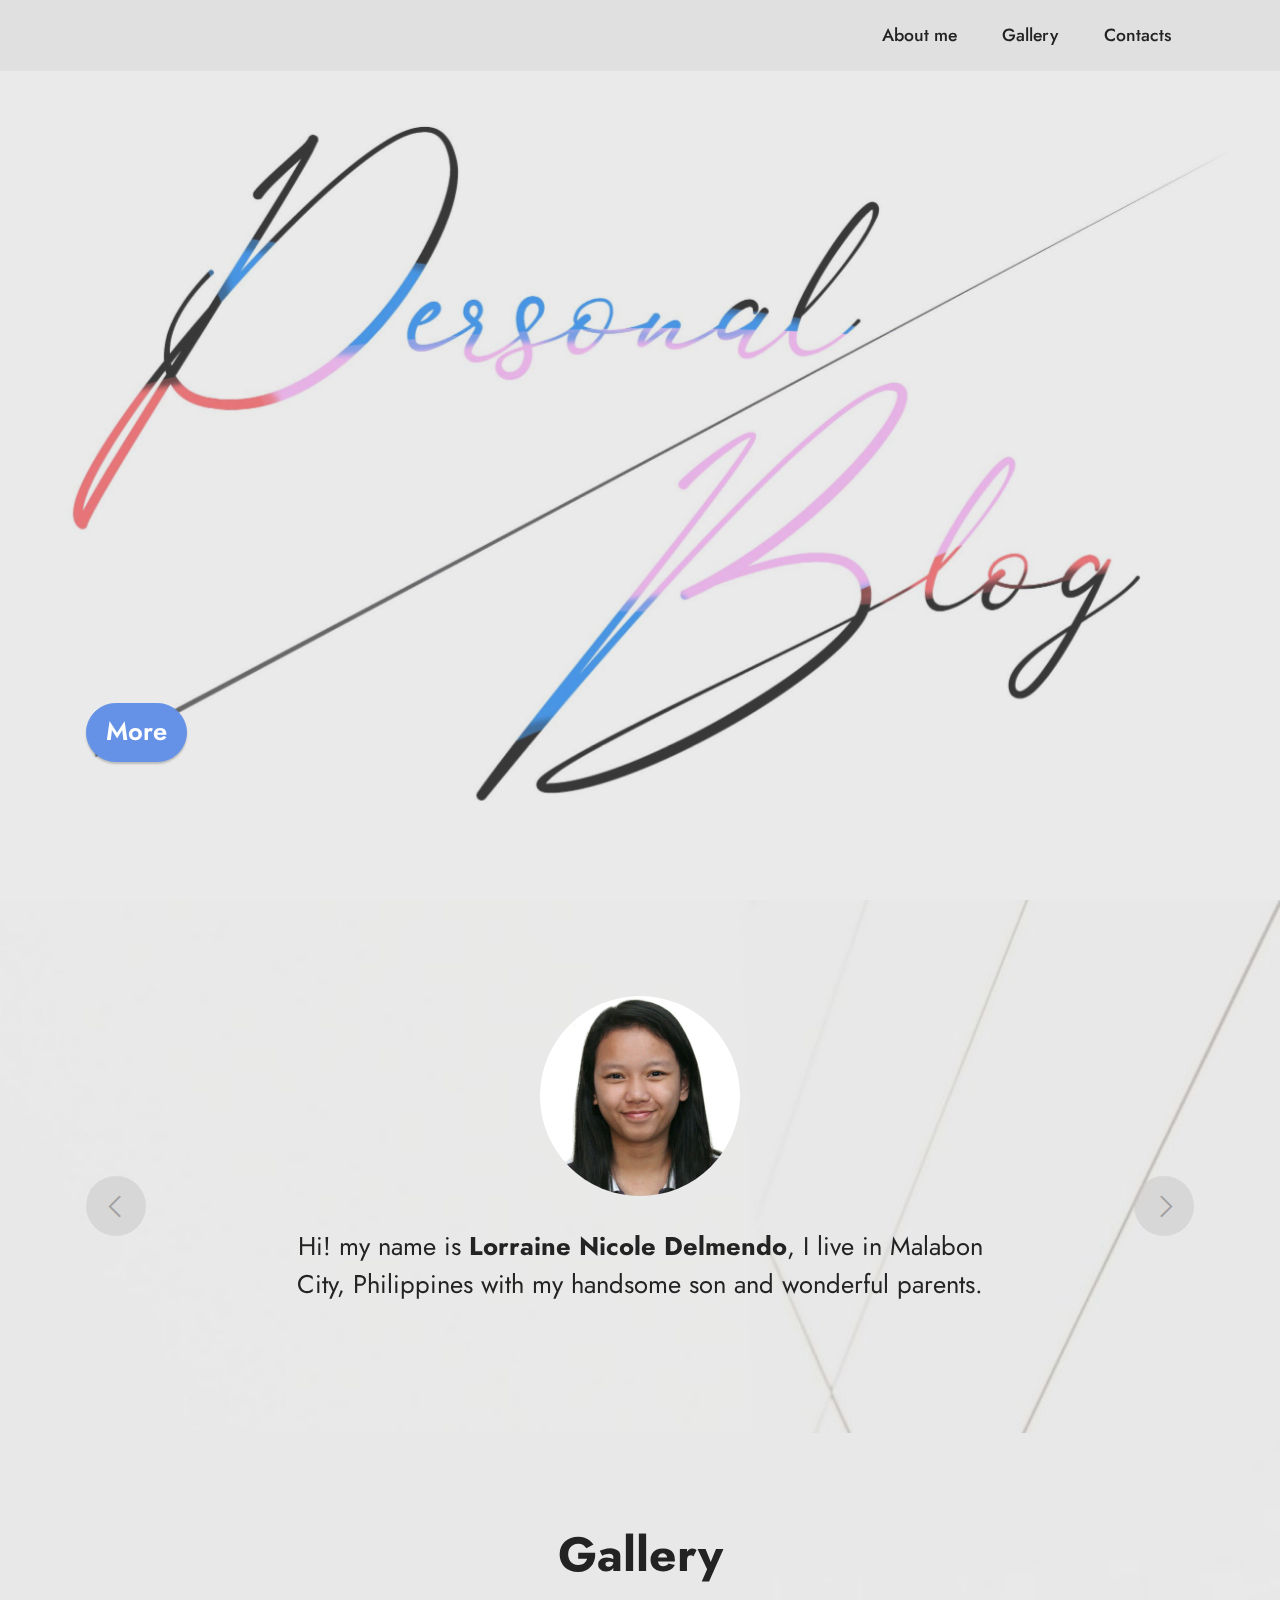
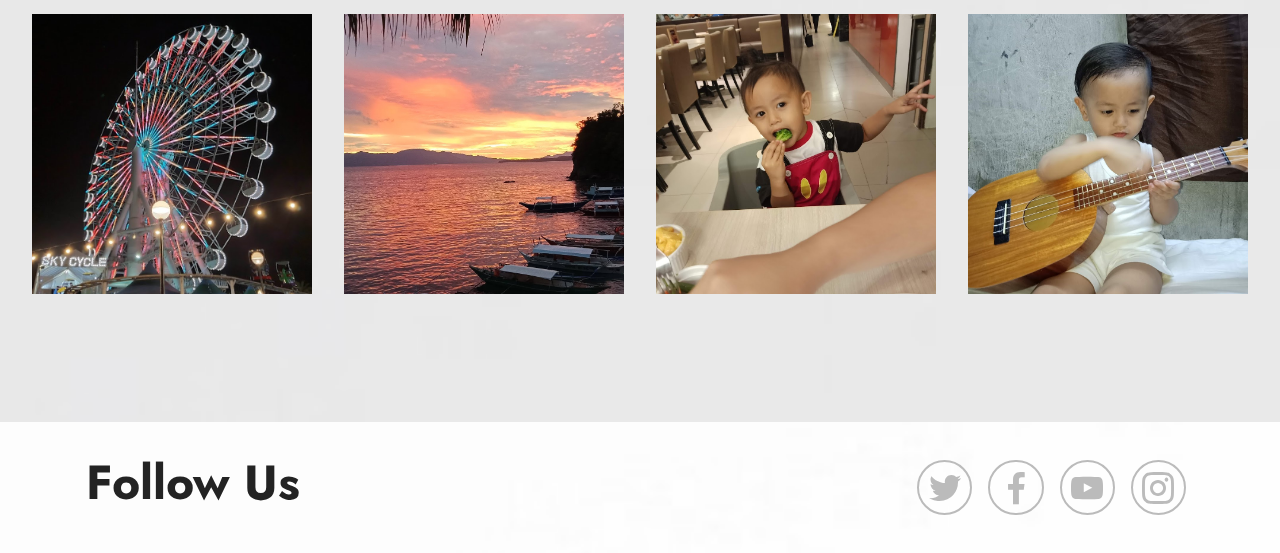
==== commit 665b44dd: "Update index.html" ====
--- a/Blog/index.html
+++ b/Blog/index.html
@@ -94,7 +94,7 @@
                             <img src="assets/images/img-20180225-234508-400x399.jpg" alt="">
                         </div>
                         <div class="user_text mb-4">
-                            <p class="mbr-fonts-style display-7">Hi! my name is <strong>Lorraine Nicole Delmendo</strong>, I live in Malabon City, Philippines with my handsome son and wonderfull parents.</p>
+                            <p class="mbr-fonts-style display-7">Hi! my name is <strong>Lorraine Nicole Delmendo</strong>, I live in Malabon City, Philippines with my handsome son and wonderful parents.</p>
                         </div>
                         
                         
@@ -266,4 +266,4 @@
   
   
 </body>
-</html>+</html>
